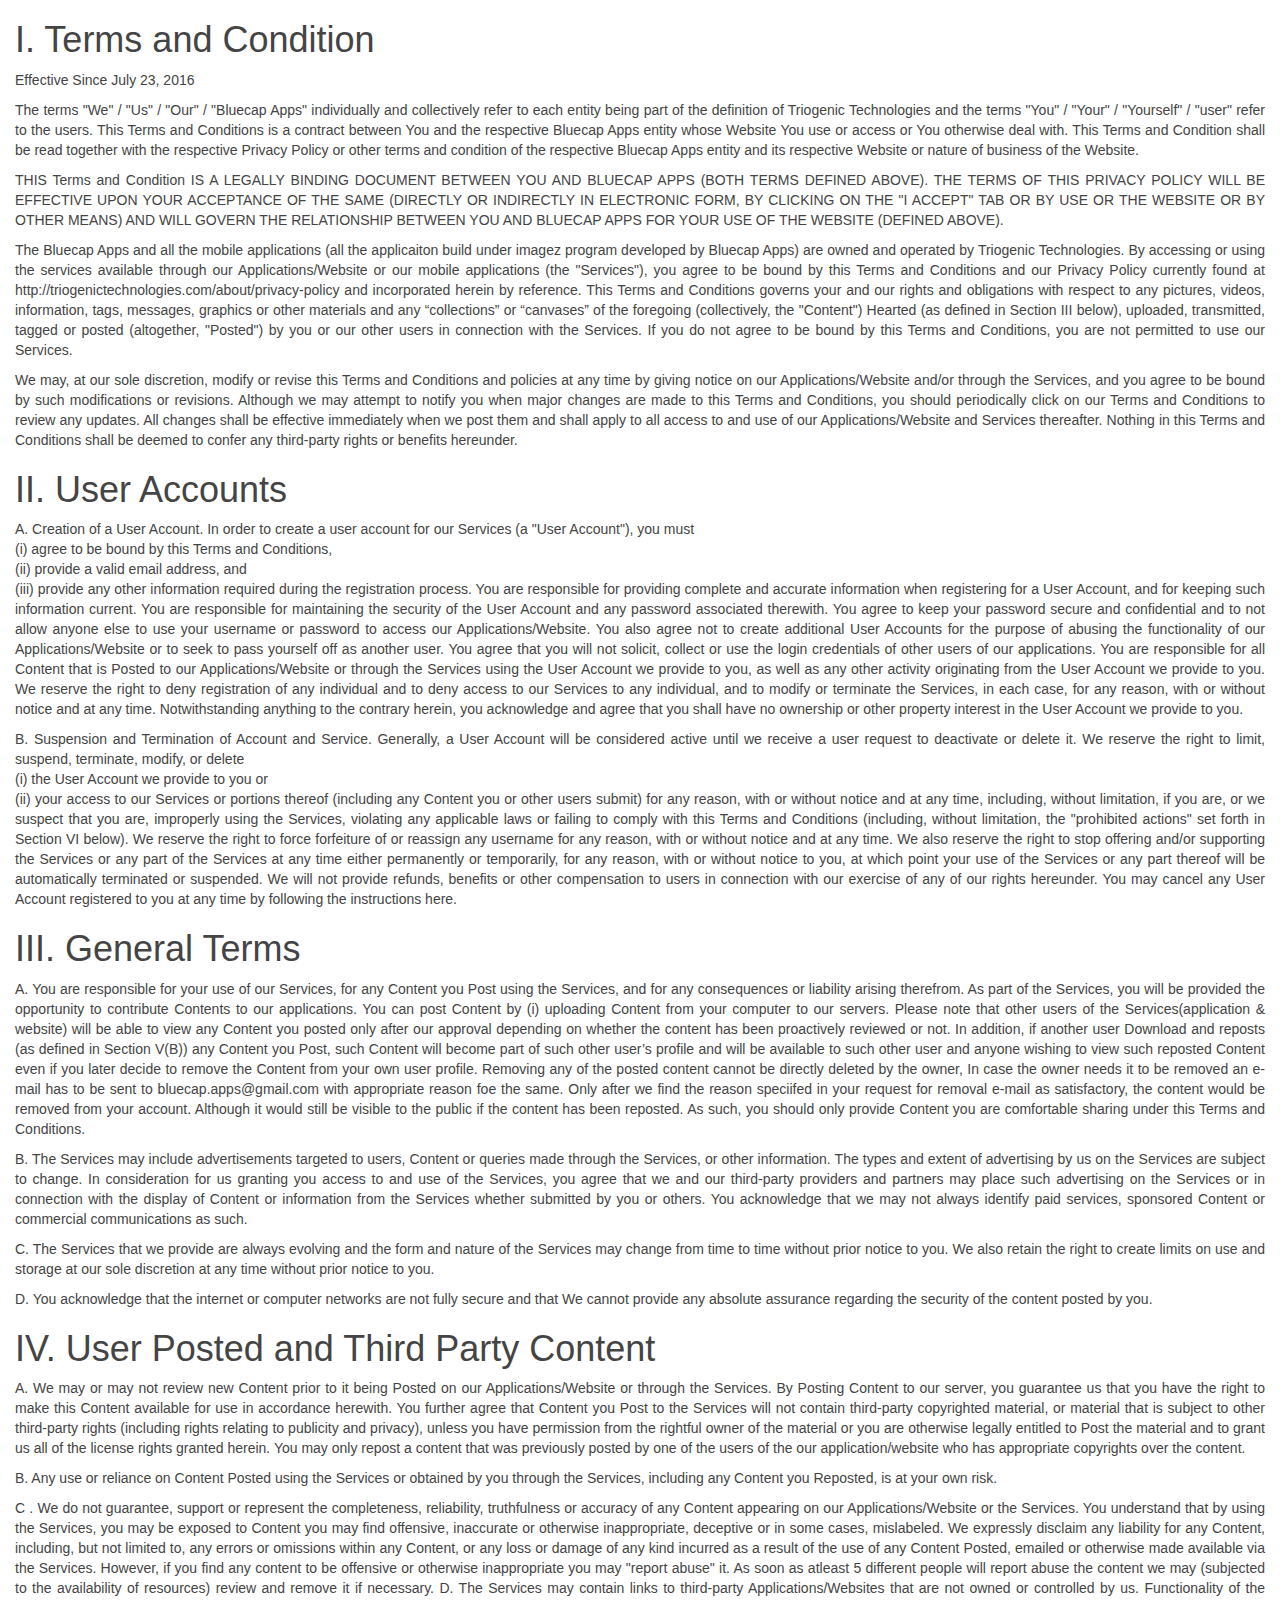
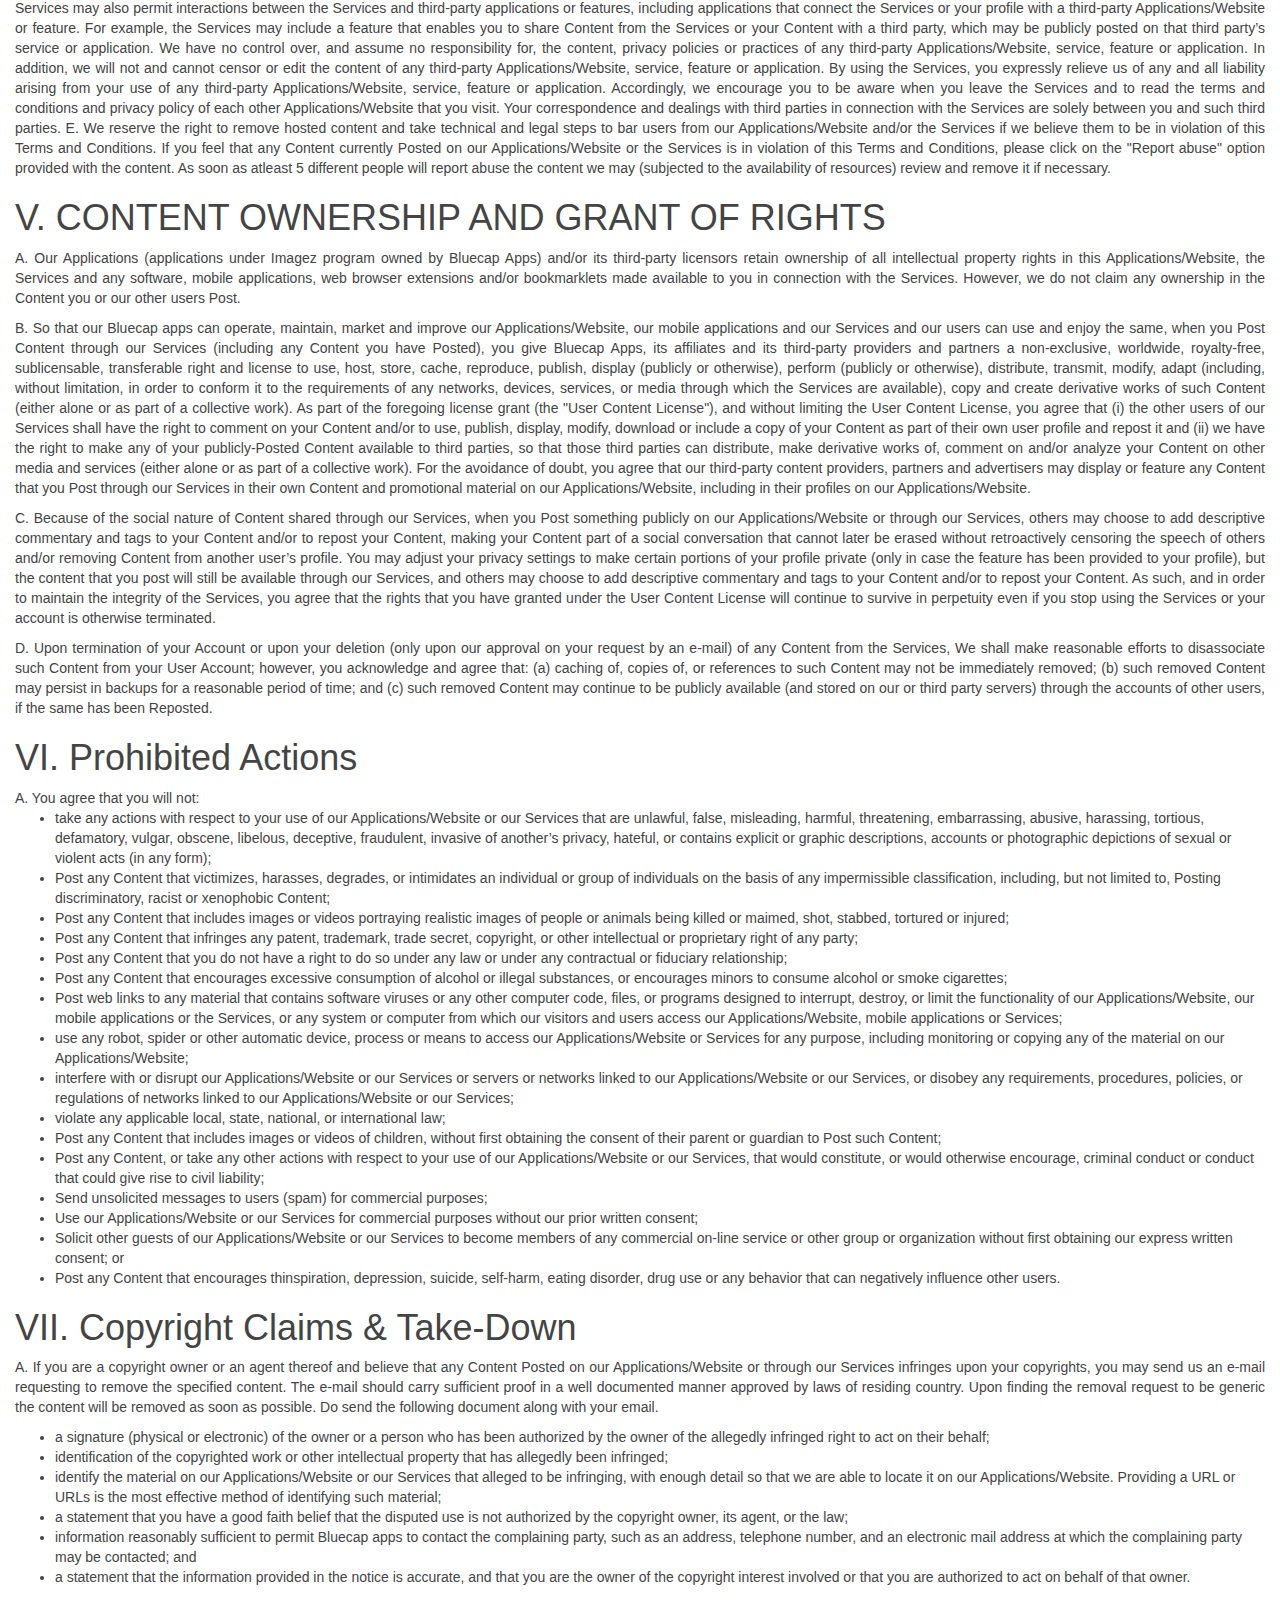
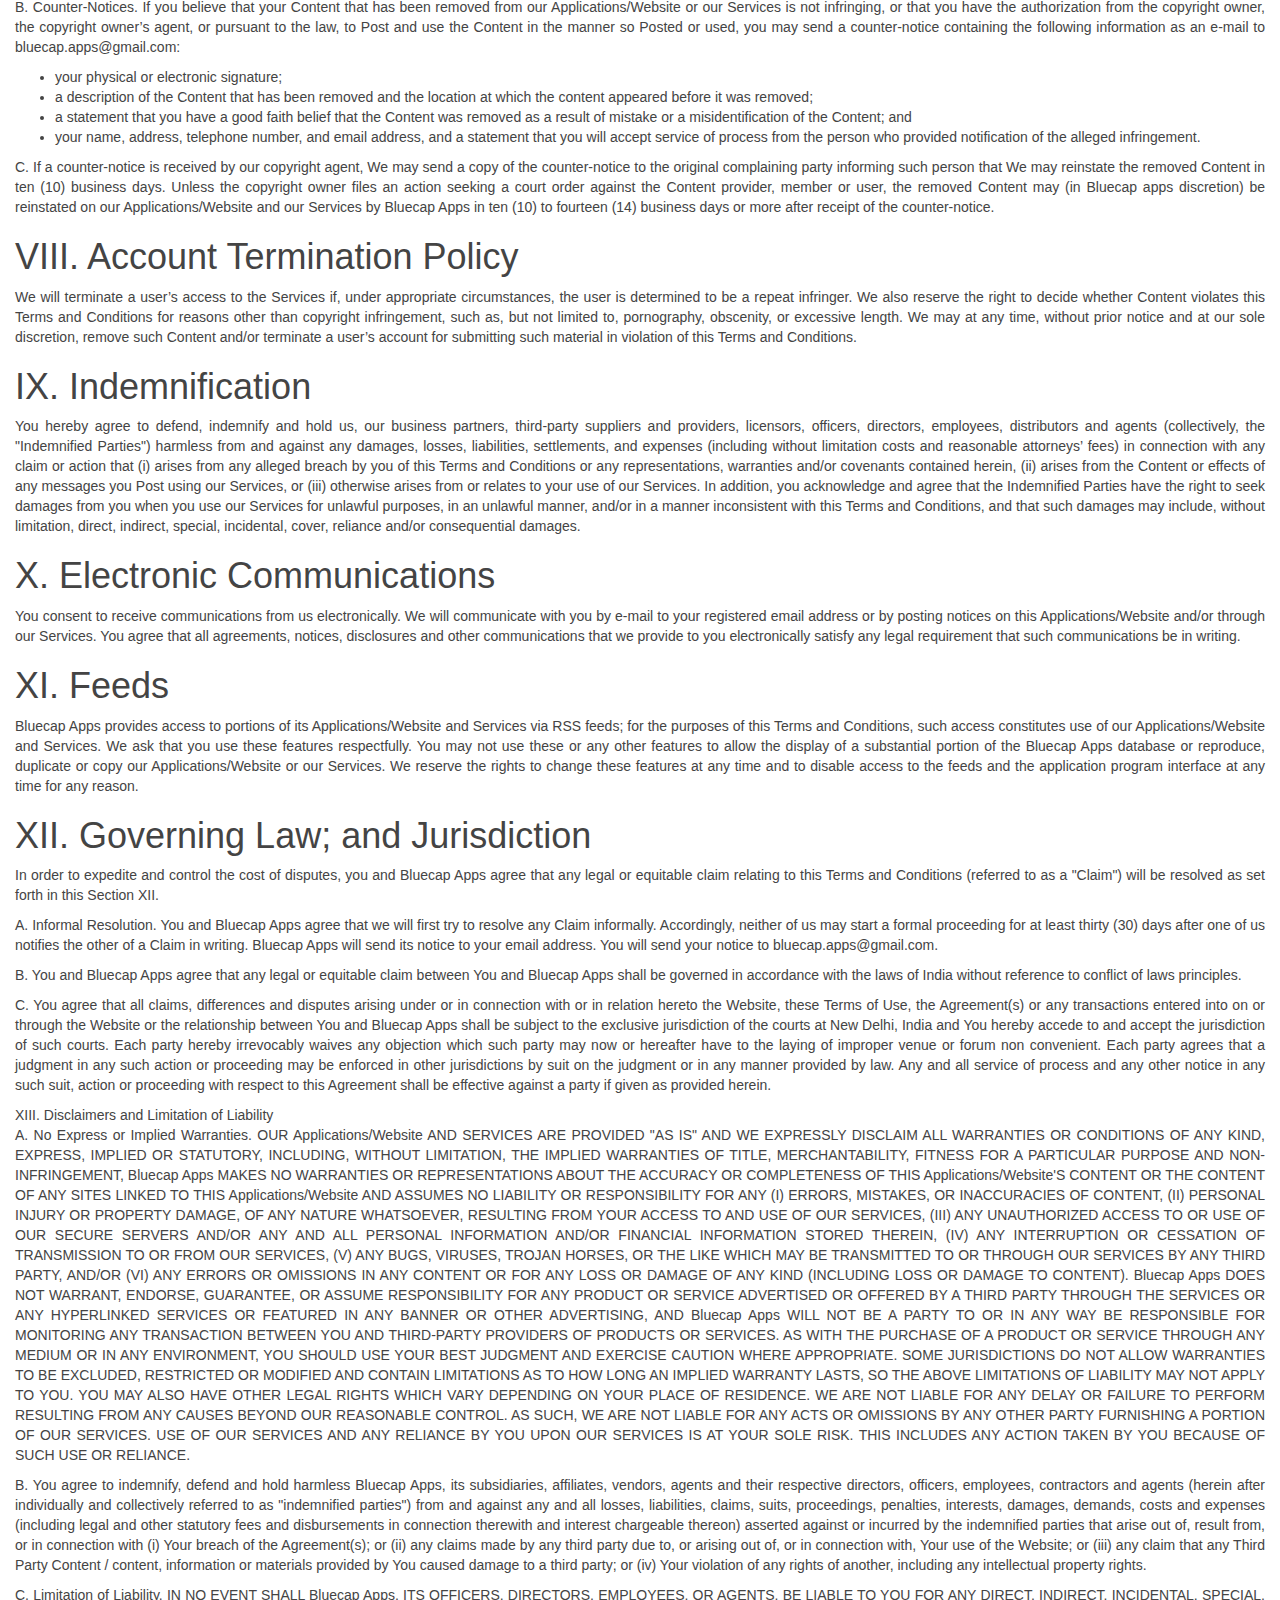
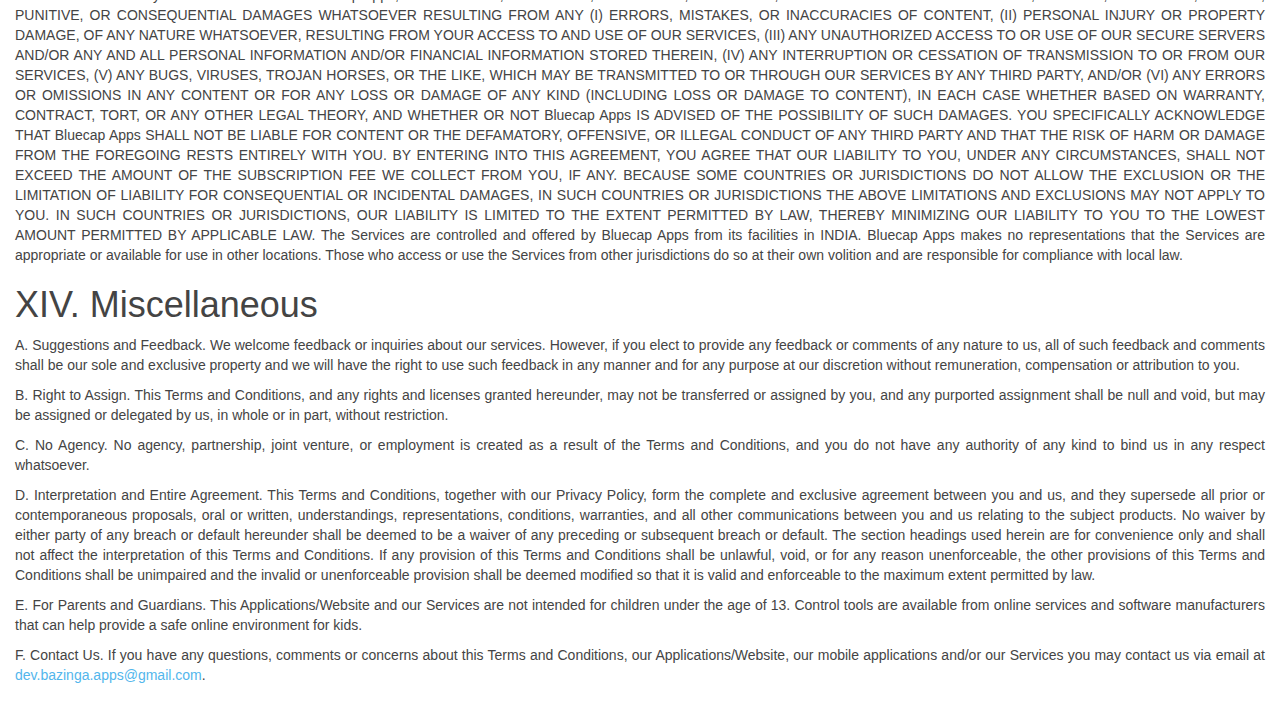
==== war/bc_term.html @ 5cda22f4 "Missed" ====
<!DOCTYPE html>
<html lang="en">
<head>
<meta charset="utf-8">
<meta name="viewport" content="width=device-width, initial-scale=1.0">
<meta name="description" content="">
<meta name="author" content="">
<title>Privacy Policy</title>
<link href="css/bootstrap.min.css" rel="stylesheet">
<link href="css/font-awesome.min.css" rel="stylesheet">
<link href="css/prettyPhoto.css" rel="stylesheet">
<link href="css/main.css" rel="stylesheet">
<style>
body {
	background: #fff;
	color: #444 !important;
	padding: 0 15px
}

h1, h2, h3, h4, h5, h6, p {
	color: #444 !important;
}

p {
	text-align: justify;
}
</style>
</head>

<body>
	<div>
		<h1>I. Terms and Condition</h1>

		<p>Effective Since July 23, 2016</p>

		<p>The terms "We" / "Us" / "Our" / "Bluecap Apps" individually and
			collectively refer to each entity being part of the definition of
			Triogenic Technologies and the terms "You" / "Your" / "Yourself" /
			"user" refer to the users. This Terms and Conditions is a contract
			between You and the respective Bluecap Apps entity whose Website You
			use or access or You otherwise deal with. This Terms and Condition
			shall be read together with the respective Privacy Policy or other
			terms and condition of the respective Bluecap Apps entity and its
			respective Website or nature of business of the Website.</p>

		<p>THIS Terms and Condition IS A LEGALLY BINDING DOCUMENT BETWEEN
			YOU AND BLUECAP APPS (BOTH TERMS DEFINED ABOVE). THE TERMS OF THIS
			PRIVACY POLICY WILL BE EFFECTIVE UPON YOUR ACCEPTANCE OF THE SAME
			(DIRECTLY OR INDIRECTLY IN ELECTRONIC FORM, BY CLICKING ON THE "I
			ACCEPT" TAB OR BY USE OR THE WEBSITE OR BY OTHER MEANS) AND WILL
			GOVERN THE RELATIONSHIP BETWEEN YOU AND BLUECAP APPS FOR YOUR USE OF
			THE WEBSITE (DEFINED ABOVE).</p>

		<p>The Bluecap Apps and all the mobile applications (all the
			applicaiton build under imagez program developed by Bluecap Apps) are
			owned and operated by Triogenic Technologies. By accessing or using
			the services available through our Applications/Website or our mobile
			applications (the "Services"), you agree to be bound by this Terms
			and Conditions and our Privacy Policy currently found at
			http://triogenictechnologies.com/about/privacy-policy and
			incorporated herein by reference. This Terms and Conditions governs
			your and our rights and obligations with respect to any pictures,
			videos, information, tags, messages, graphics or other materials and
			any “collections” or “canvases” of the foregoing (collectively, the
			"Content") Hearted (as defined in Section III below), uploaded,
			transmitted, tagged or posted (altogether, "Posted") by you or our
			other users in connection with the Services. If you do not agree to
			be bound by this Terms and Conditions, you are not permitted to use
			our Services.</p>

		<p>We may, at our sole discretion, modify or revise this Terms and
			Conditions and policies at any time by giving notice on our
			Applications/Website and/or through the Services, and you agree to be
			bound by such modifications or revisions. Although we may attempt to
			notify you when major changes are made to this Terms and Conditions,
			you should periodically click on our Terms and Conditions to review
			any updates. All changes shall be effective immediately when we post
			them and shall apply to all access to and use of our
			Applications/Website and Services thereafter. Nothing in this Terms
			and Conditions shall be deemed to confer any third-party rights or
			benefits hereunder.</p>



		<h1>II. User Accounts</h1>

		<p>A. Creation of a User Account. In order to create a user
			account for our Services (a "User Account"), you must</br>
			(i) agree to be bound by this Terms and Conditions,</br>
			(ii) provide a valid email address, and <br>
			(iii) provide any other information required during the
			registration process. You are responsible for providing complete and
			accurate information when registering for a User Account, and for
			keeping such information current. You are responsible for maintaining
			the security of the User Account and any password associated
			therewith. You agree to keep your password secure and confidential
			and to not allow anyone else to use your username or password to
			access our Applications/Website. You also agree not to create
			additional User Accounts for the purpose of abusing the functionality
			of our Applications/Website or to seek to pass yourself off as
			another user. You agree that you will not solicit, collect or use the
			login credentials of other users of our applications. You are
			responsible for all Content that is Posted to our
			Applications/Website or through the Services using the User Account
			we provide to you, as well as any other activity originating from the
			User Account we provide to you. We reserve the right to deny
			registration of any individual and to deny access to our Services to
			any individual, and to modify or terminate the Services, in each
			case, for any reason, with or without notice and at any time.
			Notwithstanding anything to the contrary herein, you acknowledge and
			agree that you shall have no ownership or other property interest in
			the User Account we provide to you. </p>

		<p>B. Suspension and Termination of Account and Service.
			Generally, a User Account will be considered active until we receive
			a user request to deactivate or delete it. We reserve the right to
			limit, suspend, terminate, modify, or delete</br> (i) the User Account we
			provide to you or </br> (ii) your access to our Services or portions
			thereof (including any Content you or other users submit) for any
			reason, with or without notice and at any time, including, without
			limitation, if you are, or we suspect that you are, improperly using
			the Services, violating any applicable laws or failing to comply with
			this Terms and Conditions (including, without limitation, the
			"prohibited actions" set forth in Section VI below). We reserve the
			right to force forfeiture of or reassign any username for any reason,
			with or without notice and at any time. We also reserve the right to
			stop offering and/or supporting the Services or any part of the
			Services at any time either permanently or temporarily, for any
			reason, with or without notice to you, at which point your use of the
			Services or any part thereof will be automatically terminated or
			suspended. We will not provide refunds, benefits or other
			compensation to users in connection with our exercise of any of our
			rights hereunder. You may cancel any User Account registered to you
			at any time by following the instructions here.</p>



		<h1>III. General Terms</h1>

		<p>A. You are responsible for your use of our Services, for any
			Content you Post using the Services, and for any consequences or
			liability arising therefrom. As part of the Services, you will be
			provided the opportunity to contribute Contents to our applications.
			You can post Content by (i) uploading Content from your computer to
			our servers. Please note that other users of the Services(application
			& website) will be able to view any Content you posted only after our
			approval depending on whether the content has been proactively
			reviewed or not. In addition, if another user Download and reposts
			(as defined in Section V(B)) any Content you Post, such Content will
			become part of such other user’s profile and will be available to
			such other user and anyone wishing to view such reposted Content even
			if you later decide to remove the Content from your own user profile.
			Removing any of the posted content cannot be directly deleted by the
			owner, In case the owner needs it to be removed an e-mail has to be
			sent to bluecap.apps@gmail.com with appropriate reason foe the same.
			Only after we find the reason speciifed in your request for removal
			e-mail as satisfactory, the content would be removed from your
			account. Although it would still be visible to the public if the
			content has been reposted. As such, you should only provide Content
			you are comfortable sharing under this Terms and Conditions.
		<p>B. The Services may include advertisements targeted to users,
			Content or queries made through the Services, or other information.
			The types and extent of advertising by us on the Services are subject
			to change. In consideration for us granting you access to and use of
			the Services, you agree that we and our third-party providers and
			partners may place such advertising on the Services or in connection
			with the display of Content or information from the Services whether
			submitted by you or others. You acknowledge that we may not always
			identify paid services, sponsored Content or commercial
			communications as such.</p>

		<p>C. The Services that we provide are always evolving and the
			form and nature of the Services may change from time to time without
			prior notice to you. We also retain the right to create limits on use
			and storage at our sole discretion at any time without prior notice
			to you.</p>

		<p>D. You acknowledge that the internet or computer networks are
			not fully secure and that We cannot provide any absolute assurance
			regarding the security of the content posted by you.</p>



		<h1>IV. User Posted and Third Party Content</h1>

		<p>A. We may or may not review new Content prior to it being
			Posted on our Applications/Website or through the Services. By
			Posting Content to our server, you guarantee us that you have the
			right to make this Content available for use in accordance herewith.
			You further agree that Content you Post to the Services will not
			contain third-party copyrighted material, or material that is subject
			to other third-party rights (including rights relating to publicity
			and privacy), unless you have permission from the rightful owner of
			the material or you are otherwise legally entitled to Post the
			material and to grant us all of the license rights granted herein.
			You may only repost a content that was previously posted by one of
			the users of the our application/website who has appropriate
			copyrights over the content.</p>

		<p>B. Any use or reliance on Content Posted using the Services or
			obtained by you through the Services, including any Content you
			Reposted, is at your own risk.</p>

		<p>C . We do not guarantee, support or represent the completeness,
			reliability, truthfulness or accuracy of any Content appearing on our
			Applications/Website or the Services. You understand that by using
			the Services, you may be exposed to Content you may find offensive,
			inaccurate or otherwise inappropriate, deceptive or in some cases,
			mislabeled. We expressly disclaim any liability for any Content,
			including, but not limited to, any errors or omissions within any
			Content, or any loss or damage of any kind incurred as a result of
			the use of any Content Posted, emailed or otherwise made available
			via the Services. However, if you find any content to be offensive or
			otherwise inappropriate you may "report abuse" it. As soon as atleast
			5 different people will report abuse the content we may (subjected to
			the availability of resources) review and remove it if necessary. D.
			The Services may contain links to third-party Applications/Websites
			that are not owned or controlled by us. Functionality of the Services
			may also permit interactions between the Services and third-party
			applications or features, including applications that connect the
			Services or your profile with a third-party Applications/Website or
			feature. For example, the Services may include a feature that enables
			you to share Content from the Services or your Content with a third
			party, which may be publicly posted on that third party’s service or
			application. We have no control over, and assume no responsibility
			for, the content, privacy policies or practices of any third-party
			Applications/Website, service, feature or application. In addition,
			we will not and cannot censor or edit the content of any third-party
			Applications/Website, service, feature or application. By using the
			Services, you expressly relieve us of any and all liability arising
			from your use of any third-party Applications/Website, service,
			feature or application. Accordingly, we encourage you to be aware
			when you leave the Services and to read the terms and conditions and
			privacy policy of each other Applications/Website that you visit.
			Your correspondence and dealings with third parties in connection
			with the Services are solely between you and such third parties. E.
			We reserve the right to remove hosted content and take technical and
			legal steps to bar users from our Applications/Website and/or the
			Services if we believe them to be in violation of this Terms and
			Conditions. If you feel that any Content currently Posted on our
			Applications/Website or the Services is in violation of this Terms
			and Conditions, please click on the "Report abuse" option provided
			with the content. As soon as atleast 5 different people will report
			abuse the content we may (subjected to the availability of resources)
			review and remove it if necessary.</p>



		<h1>V. CONTENT OWNERSHIP AND GRANT OF RIGHTS</h1>

		<p>A. Our Applications (applications under Imagez program owned by
			Bluecap Apps) and/or its third-party licensors retain ownership of
			all intellectual property rights in this Applications/Website, the
			Services and any software, mobile applications, web browser
			extensions and/or bookmarklets made available to you in connection
			with the Services. However, we do not claim any ownership in the
			Content you or our other users Post.</p>

		<p>B. So that our Bluecap apps can operate, maintain, market and
			improve our Applications/Website, our mobile applications and our
			Services and our users can use and enjoy the same, when you Post
			Content through our Services (including any Content you have Posted),
			you give Bluecap Apps, its affiliates and its third-party providers
			and partners a non-exclusive, worldwide, royalty-free, sublicensable,
			transferable right and license to use, host, store, cache, reproduce,
			publish, display (publicly or otherwise), perform (publicly or
			otherwise), distribute, transmit, modify, adapt (including, without
			limitation, in order to conform it to the requirements of any
			networks, devices, services, or media through which the Services are
			available), copy and create derivative works of such Content (either
			alone or as part of a collective work). As part of the foregoing
			license grant (the "User Content License"), and without limiting the
			User Content License, you agree that (i) the other users of our
			Services shall have the right to comment on your Content and/or to
			use, publish, display, modify, download or include a copy of your
			Content as part of their own user profile and repost it and (ii) we
			have the right to make any of your publicly-Posted Content available
			to third parties, so that those third parties can distribute, make
			derivative works of, comment on and/or analyze your Content on other
			media and services (either alone or as part of a collective work).
			For the avoidance of doubt, you agree that our third-party content
			providers, partners and advertisers may display or feature any
			Content that you Post through our Services in their own Content and
			promotional material on our Applications/Website, including in their
			profiles on our Applications/Website.</p>

		<p>C. Because of the social nature of Content shared through our
			Services, when you Post something publicly on our
			Applications/Website or through our Services, others may choose to
			add descriptive commentary and tags to your Content and/or to repost
			your Content, making your Content part of a social conversation that
			cannot later be erased without retroactively censoring the speech of
			others and/or removing Content from another user’s profile. You may
			adjust your privacy settings to make certain portions of your profile
			private (only in case the feature has been provided to your profile),
			but the content that you post will still be available through our
			Services, and others may choose to add descriptive commentary and
			tags to your Content and/or to repost your Content. As such, and in
			order to maintain the integrity of the Services, you agree that the
			rights that you have granted under the User Content License will
			continue to survive in perpetuity even if you stop using the Services
			or your account is otherwise terminated.</p>

		<p>D. Upon termination of your Account or upon your deletion (only
			upon our approval on your request by an e-mail) of any Content from
			the Services, We shall make reasonable efforts to disassociate such
			Content from your User Account; however, you acknowledge and agree
			that: (a) caching of, copies of, or references to such Content may
			not be immediately removed; (b) such removed Content may persist in
			backups for a reasonable period of time; and (c) such removed Content
			may continue to be publicly available (and stored on our or third
			party servers) through the accounts of other users, if the same has
			been Reposted.</p>
		<h1>VI. Prohibited Actions</h1>

		A. You agree that you will not:

		<ul>
			<li>take any actions with respect to your use of our
				Applications/Website or our Services that are unlawful, false,
				misleading, harmful, threatening, embarrassing, abusive, harassing,
				tortious, defamatory, vulgar, obscene, libelous, deceptive,
				fraudulent, invasive of another’s privacy, hateful, or contains
				explicit or graphic descriptions, accounts or photographic
				depictions of sexual or violent acts (in any form);</li>
			<li>Post any Content that victimizes, harasses, degrades, or
				intimidates an individual or group of individuals on the basis of
				any impermissible classification, including, but not limited to,
				Posting discriminatory, racist or xenophobic Content;</li>
			<li>Post any Content that includes images or videos portraying
				realistic images of people or animals being killed or maimed, shot,
				stabbed, tortured or injured;</li>
			<li>Post any Content that infringes any patent, trademark, trade
				secret, copyright, or other intellectual or proprietary right of any
				party;</li>
			<li>Post any Content that you do not have a right to do so under
				any law or under any contractual or fiduciary relationship;</li>
			<li>Post any Content that encourages excessive consumption of
				alcohol or illegal substances, or encourages minors to consume
				alcohol or smoke cigarettes;</li>
			<li>Post web links to any material that contains software
				viruses or any other computer code, files, or programs designed to
				interrupt, destroy, or limit the functionality of our
				Applications/Website, our mobile applications or the Services, or
				any system or computer from which our visitors and users access our
				Applications/Website, mobile applications or Services;</li>
			<li>use any robot, spider or other automatic device, process or
				means to access our Applications/Website or Services for any
				purpose, including monitoring or copying any of the material on our
				Applications/Website;</li>
			<li>interfere with or disrupt our Applications/Website or our
				Services or servers or networks linked to our Applications/Website
				or our Services, or disobey any requirements, procedures, policies,
				or regulations of networks linked to our Applications/Website or our
				Services;</li>
			<li>violate any applicable local, state, national, or
				international law;</li>
			<li>Post any Content that includes images or videos of children,
				without first obtaining the consent of their parent or guardian to
				Post such Content;</li>
			<li>Post any Content, or take any other actions with respect to
				your use of our Applications/Website or our Services, that would
				constitute, or would otherwise encourage, criminal conduct or
				conduct that could give rise to civil liability;</li>
			<li>Send unsolicited messages to users (spam) for commercial
				purposes;</li>
			<li>Use our Applications/Website or our Services for commercial
				purposes without our prior written consent;</li>
			<li>Solicit other guests of our Applications/Website or our
				Services to become members of any commercial on-line service or
				other group or organization without first obtaining our express
				written consent; or</li>
			<li>Post any Content that encourages thinspiration, depression,
				suicide, self-harm, eating disorder, drug use or any behavior that
				can negatively influence other users.</li>
		</ul>

		<h1>VII. Copyright Claims & Take-Down</h1>

		<p>A. If you are a copyright owner or an agent thereof and believe
			that any Content Posted on our Applications/Website or through our
			Services infringes upon your copyrights, you may send us an e-mail
			requesting to remove the specified content. The e-mail should carry
			sufficient proof in a well documented manner approved by laws of
			residing country. Upon finding the removal request to be generic the
			content will be removed as soon as possible. Do send the following
			document along with your email.</p>

		<ul>
			<li>a signature (physical or electronic) of the owner or a
				person who has been authorized by the owner of the allegedly
				infringed right to act on their behalf;</li>
			<li>identification of the copyrighted work or other intellectual
				property that has allegedly been infringed;</li>
			<li>identify the material on our Applications/Website or our
				Services that alleged to be infringing, with enough detail so that
				we are able to locate it on our Applications/Website. Providing a
				URL or URLs is the most effective method of identifying such
				material;</li>
			<li>a statement that you have a good faith belief that the
				disputed use is not authorized by the copyright owner, its agent, or
				the law;</li>
			<li>information reasonably sufficient to permit Bluecap apps to
				contact the complaining party, such as an address, telephone number,
				and an electronic mail address at which the complaining party may be
				contacted; and</li>
			<li>a statement that the information provided in the notice is
				accurate, and that you are the owner of the copyright interest
				involved or that you are authorized to act on behalf of that owner.</li>
		</ul>
		<p>B. Counter-Notices. If you believe that your Content that has
			been removed from our Applications/Website or our Services is not
			infringing, or that you have the authorization from the copyright
			owner, the copyright owner’s agent, or pursuant to the law, to Post
			and use the Content in the manner so Posted or used, you may send a
			counter-notice containing the following information as an e-mail to
			bluecap.apps@gmail.com:</p>

		<ul>
			<li>your physical or electronic signature;</li>
			<li>a description of the Content that has been removed and the
				location at which the content appeared before it was removed;
			</li>
			<li>a statement that you have a good faith belief that the
				Content was removed as a result of mistake or a misidentification of
				the Content; and</li>
			<li>your name, address, telephone number, and email address, and
				a statement that you will accept service of process from the person
				who provided notification of the alleged infringement.</li>
		</ul>
		<p>C. If a counter-notice is received by our copyright agent, We
			may send a copy of the counter-notice to the original complaining
			party informing such person that We may reinstate the removed Content
			in ten (10) business days. Unless the copyright owner files an action
			seeking a court order against the Content provider, member or user,
			the removed Content may (in Bluecap apps discretion) be reinstated on
			our Applications/Website and our Services by Bluecap Apps in ten (10)
			to fourteen (14) business days or more after receipt of the
			counter-notice.</p>



		<h1>VIII. Account Termination Policy</h1>

		<p>We will terminate a user’s access to the Services if, under
			appropriate circumstances, the user is determined to be a repeat
			infringer. We also reserve the right to decide whether Content
			violates this Terms and Conditions for reasons other than copyright
			infringement, such as, but not limited to, pornography, obscenity, or
			excessive length. We may at any time, without prior notice and at our
			sole discretion, remove such Content and/or terminate a user’s
			account for submitting such material in violation of this Terms and
			Conditions.</p>



		<h1>IX. Indemnification</h1>

		<p>You hereby agree to defend, indemnify and hold us, our business
			partners, third-party suppliers and providers, licensors, officers,
			directors, employees, distributors and agents (collectively, the
			"Indemnified Parties") harmless from and against any damages, losses,
			liabilities, settlements, and expenses (including without limitation
			costs and reasonable attorneys’ fees) in connection with any claim or
			action that (i) arises from any alleged breach by you of this Terms
			and Conditions or any representations, warranties and/or covenants
			contained herein, (ii) arises from the Content or effects of any
			messages you Post using our Services, or (iii) otherwise arises from
			or relates to your use of our Services. In addition, you acknowledge
			and agree that the Indemnified Parties have the right to seek damages
			from you when you use our Services for unlawful purposes, in an
			unlawful manner, and/or in a manner inconsistent with this Terms and
			Conditions, and that such damages may include, without limitation,
			direct, indirect, special, incidental, cover, reliance and/or
			consequential damages.</p>



		<h1>X. Electronic Communications</h1>

		<p>You consent to receive communications from us electronically.
			We will communicate with you by e-mail to your registered email
			address or by posting notices on this Applications/Website and/or
			through our Services. You agree that all agreements, notices,
			disclosures and other communications that we provide to you
			electronically satisfy any legal requirement that such communications
			be in writing.</p>



		<h1>XI. Feeds</h1>

		<p>Bluecap Apps provides access to portions of its
			Applications/Website and Services via RSS feeds; for the purposes of
			this Terms and Conditions, such access constitutes use of our
			Applications/Website and Services. We ask that you use these features
			respectfully. You may not use these or any other features to allow
			the display of a substantial portion of the Bluecap Apps database or
			reproduce, duplicate or copy our Applications/Website or our
			Services. We reserve the rights to change these features at any time
			and to disable access to the feeds and the application program
			interface at any time for any reason.</p>



		<h1>XII. Governing Law; and Jurisdiction</h1>

		<p>In order to expedite and control the cost of disputes, you and
			Bluecap Apps agree that any legal or equitable claim relating to this
			Terms and Conditions (referred to as a "Claim") will be resolved as
			set forth in this Section XII.</p>

		<p>A. Informal Resolution. You and Bluecap Apps agree that we will
			first try to resolve any Claim informally. Accordingly, neither of us
			may start a formal proceeding for at least thirty (30) days after one
			of us notifies the other of a Claim in writing. Bluecap Apps will
			send its notice to your email address. You will send your notice to
			bluecap.apps@gmail.com.</p>

		<p>B. You and Bluecap Apps agree that any legal or equitable claim
			between You and Bluecap Apps shall be governed in accordance with the
			laws of India without reference to conflict of laws principles.</p>

		<p>C. You agree that all claims, differences and disputes arising
			under or in connection with or in relation hereto the Website, these
			Terms of Use, the Agreement(s) or any transactions entered into on or
			through the Website or the relationship between You and Bluecap Apps
			shall be subject to the exclusive jurisdiction of the courts at New
			Delhi, India and You hereby accede to and accept the jurisdiction of
			such courts. Each party hereby irrevocably waives any objection which
			such party may now or hereafter have to the laying of improper venue
			or forum non convenient. Each party agrees that a judgment in any
			such action or proceeding may be enforced in other jurisdictions by
			suit on the judgment or in any manner provided by law. Any and all
			service of process and any other notice in any such suit, action or
			proceeding with respect to this Agreement shall be effective against
			a party if given as provided herein.</p
		<h1>XIII. Disclaimers and Limitation of Liability</h1>

		<p>A. No Express or Implied Warranties. OUR Applications/Website
			AND SERVICES ARE PROVIDED "AS IS" AND WE EXPRESSLY DISCLAIM ALL
			WARRANTIES OR CONDITIONS OF ANY KIND, EXPRESS, IMPLIED OR STATUTORY,
			INCLUDING, WITHOUT LIMITATION, THE IMPLIED WARRANTIES OF TITLE,
			MERCHANTABILITY, FITNESS FOR A PARTICULAR PURPOSE AND
			NON-INFRINGEMENT, Bluecap Apps MAKES NO WARRANTIES OR REPRESENTATIONS
			ABOUT THE ACCURACY OR COMPLETENESS OF THIS Applications/Website'S
			CONTENT OR THE CONTENT OF ANY SITES LINKED TO THIS
			Applications/Website AND ASSUMES NO LIABILITY OR RESPONSIBILITY FOR
			ANY (I) ERRORS, MISTAKES, OR INACCURACIES OF CONTENT, (II) PERSONAL
			INJURY OR PROPERTY DAMAGE, OF ANY NATURE WHATSOEVER, RESULTING FROM
			YOUR ACCESS TO AND USE OF OUR SERVICES, (III) ANY UNAUTHORIZED ACCESS
			TO OR USE OF OUR SECURE SERVERS AND/OR ANY AND ALL PERSONAL
			INFORMATION AND/OR FINANCIAL INFORMATION STORED THEREIN, (IV) ANY
			INTERRUPTION OR CESSATION OF TRANSMISSION TO OR FROM OUR SERVICES,
			(V) ANY BUGS, VIRUSES, TROJAN HORSES, OR THE LIKE WHICH MAY BE
			TRANSMITTED TO OR THROUGH OUR SERVICES BY ANY THIRD PARTY, AND/OR
			(VI) ANY ERRORS OR OMISSIONS IN ANY CONTENT OR FOR ANY LOSS OR DAMAGE
			OF ANY KIND (INCLUDING LOSS OR DAMAGE TO CONTENT). Bluecap Apps DOES
			NOT WARRANT, ENDORSE, GUARANTEE, OR ASSUME RESPONSIBILITY FOR ANY
			PRODUCT OR SERVICE ADVERTISED OR OFFERED BY A THIRD PARTY THROUGH THE
			SERVICES OR ANY HYPERLINKED SERVICES OR FEATURED IN ANY BANNER OR
			OTHER ADVERTISING, AND Bluecap Apps WILL NOT BE A PARTY TO OR IN ANY
			WAY BE RESPONSIBLE FOR MONITORING ANY TRANSACTION BETWEEN YOU AND
			THIRD-PARTY PROVIDERS OF PRODUCTS OR SERVICES. AS WITH THE PURCHASE
			OF A PRODUCT OR SERVICE THROUGH ANY MEDIUM OR IN ANY ENVIRONMENT, YOU
			SHOULD USE YOUR BEST JUDGMENT AND EXERCISE CAUTION WHERE APPROPRIATE.
			SOME JURISDICTIONS DO NOT ALLOW WARRANTIES TO BE EXCLUDED, RESTRICTED
			OR MODIFIED AND CONTAIN LIMITATIONS AS TO HOW LONG AN IMPLIED
			WARRANTY LASTS, SO THE ABOVE LIMITATIONS OF LIABILITY MAY NOT APPLY
			TO YOU. YOU MAY ALSO HAVE OTHER LEGAL RIGHTS WHICH VARY DEPENDING ON
			YOUR PLACE OF RESIDENCE. WE ARE NOT LIABLE FOR ANY DELAY OR FAILURE
			TO PERFORM RESULTING FROM ANY CAUSES BEYOND OUR REASONABLE CONTROL.
			AS SUCH, WE ARE NOT LIABLE FOR ANY ACTS OR OMISSIONS BY ANY OTHER
			PARTY FURNISHING A PORTION OF OUR SERVICES. USE OF OUR SERVICES AND
			ANY RELIANCE BY YOU UPON OUR SERVICES IS AT YOUR SOLE RISK. THIS
			INCLUDES ANY ACTION TAKEN BY YOU BECAUSE OF SUCH USE OR RELIANCE.</p>

		<p>B. You agree to indemnify, defend and hold harmless Bluecap
			Apps, its subsidiaries, affiliates, vendors, agents and their
			respective directors, officers, employees, contractors and agents
			(herein after individually and collectively referred to as
			"indemnified parties") from and against any and all losses,
			liabilities, claims, suits, proceedings, penalties, interests,
			damages, demands, costs and expenses (including legal and other
			statutory fees and disbursements in connection therewith and interest
			chargeable thereon) asserted against or incurred by the indemnified
			parties that arise out of, result from, or in connection with (i)
			Your breach of the Agreement(s); or (ii) any claims made by any third
			party due to, or arising out of, or in connection with, Your use of
			the Website; or (iii) any claim that any Third Party Content /
			content, information or materials provided by You caused damage to a
			third party; or (iv) Your violation of any rights of another,
			including any intellectual property rights.</p>

		<p>C. Limitation of Liability. IN NO EVENT SHALL Bluecap Apps, ITS
			OFFICERS, DIRECTORS, EMPLOYEES, OR AGENTS, BE LIABLE TO YOU FOR ANY
			DIRECT, INDIRECT, INCIDENTAL, SPECIAL, PUNITIVE, OR CONSEQUENTIAL
			DAMAGES WHATSOEVER RESULTING FROM ANY (I) ERRORS, MISTAKES, OR
			INACCURACIES OF CONTENT, (II) PERSONAL INJURY OR PROPERTY DAMAGE, OF
			ANY NATURE WHATSOEVER, RESULTING FROM YOUR ACCESS TO AND USE OF OUR
			SERVICES, (III) ANY UNAUTHORIZED ACCESS TO OR USE OF OUR SECURE
			SERVERS AND/OR ANY AND ALL PERSONAL INFORMATION AND/OR FINANCIAL
			INFORMATION STORED THEREIN, (IV) ANY INTERRUPTION OR CESSATION OF
			TRANSMISSION TO OR FROM OUR SERVICES, (V) ANY BUGS, VIRUSES, TROJAN
			HORSES, OR THE LIKE, WHICH MAY BE TRANSMITTED TO OR THROUGH OUR
			SERVICES BY ANY THIRD PARTY, AND/OR (VI) ANY ERRORS OR OMISSIONS IN
			ANY CONTENT OR FOR ANY LOSS OR DAMAGE OF ANY KIND (INCLUDING LOSS OR
			DAMAGE TO CONTENT), IN EACH CASE WHETHER BASED ON WARRANTY, CONTRACT,
			TORT, OR ANY OTHER LEGAL THEORY, AND WHETHER OR NOT Bluecap Apps IS
			ADVISED OF THE POSSIBILITY OF SUCH DAMAGES. YOU SPECIFICALLY
			ACKNOWLEDGE THAT Bluecap Apps SHALL NOT BE LIABLE FOR CONTENT OR THE
			DEFAMATORY, OFFENSIVE, OR ILLEGAL CONDUCT OF ANY THIRD PARTY AND THAT
			THE RISK OF HARM OR DAMAGE FROM THE FOREGOING RESTS ENTIRELY WITH
			YOU. BY ENTERING INTO THIS AGREEMENT, YOU AGREE THAT OUR LIABILITY TO
			YOU, UNDER ANY CIRCUMSTANCES, SHALL NOT EXCEED THE AMOUNT OF THE
			SUBSCRIPTION FEE WE COLLECT FROM YOU, IF ANY. BECAUSE SOME COUNTRIES
			OR JURISDICTIONS DO NOT ALLOW THE EXCLUSION OR THE LIMITATION OF
			LIABILITY FOR CONSEQUENTIAL OR INCIDENTAL DAMAGES, IN SUCH COUNTRIES
			OR JURISDICTIONS THE ABOVE LIMITATIONS AND EXCLUSIONS MAY NOT APPLY
			TO YOU. IN SUCH COUNTRIES OR JURISDICTIONS, OUR LIABILITY IS LIMITED
			TO THE EXTENT PERMITTED BY LAW, THEREBY MINIMIZING OUR LIABILITY TO
			YOU TO THE LOWEST AMOUNT PERMITTED BY APPLICABLE LAW. The Services
			are controlled and offered by Bluecap Apps from its facilities in
			INDIA. Bluecap Apps makes no representations that the Services are
			appropriate or available for use in other locations. Those who access
			or use the Services from other jurisdictions do so at their own
			volition and are responsible for compliance with local law.</p>



		<h1>XIV. Miscellaneous</h1>

		<p>A. Suggestions and Feedback. We welcome feedback or inquiries
			about our services. However, if you elect to provide any feedback or
			comments of any nature to us, all of such feedback and comments shall
			be our sole and exclusive property and we will have the right to use
			such feedback in any manner and for any purpose at our discretion
			without remuneration, compensation or attribution to you.</p>

		<p>B. Right to Assign. This Terms and Conditions, and any rights
			and licenses granted hereunder, may not be transferred or assigned by
			you, and any purported assignment shall be null and void, but may be
			assigned or delegated by us, in whole or in part, without
			restriction.</p>

		<p>C. No Agency. No agency, partnership, joint venture, or
			employment is created as a result of the Terms and Conditions, and
			you do not have any authority of any kind to bind us in any respect
			whatsoever.</p>

		<p>D. Interpretation and Entire Agreement. This Terms and
			Conditions, together with our Privacy Policy, form the complete and
			exclusive agreement between you and us, and they supersede all prior
			or contemporaneous proposals, oral or written, understandings,
			representations, conditions, warranties, and all other communications
			between you and us relating to the subject products. No waiver by
			either party of any breach or default hereunder shall be deemed to be
			a waiver of any preceding or subsequent breach or default. The
			section headings used herein are for convenience only and shall not
			affect the interpretation of this Terms and Conditions. If any
			provision of this Terms and Conditions shall be unlawful, void, or
			for any reason unenforceable, the other provisions of this Terms and
			Conditions shall be unimpaired and the invalid or unenforceable
			provision shall be deemed modified so that it is valid and
			enforceable to the maximum extent permitted by law.</p>

		<p>E. For Parents and Guardians. This Applications/Website and our
			Services are not intended for children under the age of 13. Control
			tools are available from online services and software manufacturers
			that can help provide a safe online environment for kids.</p>

		<p>F. Contact Us. If you have any questions, comments or concerns
			about this Terms and Conditions, our Applications/Website, our mobile
			applications and/or our Services you may contact us via email at
			<a
				href="mailto:dev.bazinga.apps@gmail.com">dev.bazinga.apps@gmail.com</a>.</p>

	</div>
	<script src="js/bootstrap.min.js"></script>

	<div style="margin-bottom: 30px"></div>
</body>
</html>
---- war/css/prettyPhoto.css ----
div.pp_default .pp_top,div.pp_default .pp_top .pp_middle,div.pp_default .pp_top .pp_left,div.pp_default .pp_top .pp_right,div.pp_default .pp_bottom,div.pp_default .pp_bottom .pp_left,div.pp_default .pp_bottom .pp_middle,div.pp_default .pp_bottom .pp_right{height:13px}
div.pp_default .pp_top .pp_left{background:url(../images/prettyPhoto/default/sprite.png) -78px -93px no-repeat}
div.pp_default .pp_top .pp_middle{background:url(../images/prettyPhoto/default/sprite_x.png) top left repeat-x}
div.pp_default .pp_top .pp_right{background:url(../images/prettyPhoto/default/sprite.png) -112px -93px no-repeat}
div.pp_default .pp_content .ppt{color:#f8f8f8}
div.pp_default .pp_content_container .pp_left{background:url(../images/prettyPhoto/default/sprite_y.png) -7px 0 repeat-y;padding-left:13px}
div.pp_default .pp_content_container .pp_right{background:url(../images/prettyPhoto/default/sprite_y.png) top right repeat-y;padding-right:13px}
div.pp_default .pp_next:hover{background:url(../images/prettyPhoto/default/sprite_next.png) center right no-repeat;cursor:pointer}
div.pp_default .pp_previous:hover{background:url(../images/prettyPhoto/default/sprite_prev.png) center left no-repeat;cursor:pointer}
div.pp_default .pp_expand{background:url(../images/prettyPhoto/default/sprite.png) 0 -29px no-repeat;cursor:pointer;width:28px;height:28px}
div.pp_default .pp_expand:hover{background:url(../images/prettyPhoto/default/sprite.png) 0 -56px no-repeat;cursor:pointer}
div.pp_default .pp_contract{background:url(../images/prettyPhoto/default/sprite.png) 0 -84px no-repeat;cursor:pointer;width:28px;height:28px}
div.pp_default .pp_contract:hover{background:url(../images/prettyPhoto/default/sprite.png) 0 -113px no-repeat;cursor:pointer}
div.pp_default .pp_close{width:30px;height:30px;background:url(../images/prettyPhoto/default/sprite.png) 2px 1px no-repeat;cursor:pointer}
div.pp_default .pp_gallery ul li a{background:url(../images/prettyPhoto/default/default_thumb.png) center center #f8f8f8;border:1px solid #aaa}
div.pp_default .pp_social{margin-top:7px}
div.pp_default .pp_gallery a.pp_arrow_previous,div.pp_default .pp_gallery a.pp_arrow_next{position:static;left:auto}
div.pp_default .pp_nav .pp_play,div.pp_default .pp_nav .pp_pause{background:url(../images/prettyPhoto/default/sprite.png) -51px 1px no-repeat;height:30px;width:30px}
div.pp_default .pp_nav .pp_pause{background-position:-51px -29px}
div.pp_default a.pp_arrow_previous,div.pp_default a.pp_arrow_next{background:url(../images/prettyPhoto/default/sprite.png) -31px -3px no-repeat;height:20px;width:20px;margin:4px 0 0}
div.pp_default a.pp_arrow_next{left:52px;background-position:-82px -3px}
div.pp_default .pp_content_container .pp_details{margin-top:5px}
div.pp_default .pp_nav{clear:none;height:30px;width:110px;position:relative}
div.pp_default .pp_nav .currentTextHolder{font-family:Georgia;font-style:italic;color:#999;font-size:11px;left:75px;line-height:25px;position:absolute;top:2px;margin:0;padding:0 0 0 10px}
div.pp_default .pp_close:hover,div.pp_default .pp_nav .pp_play:hover,div.pp_default .pp_nav .pp_pause:hover,div.pp_default .pp_arrow_next:hover,div.pp_default .pp_arrow_previous:hover{opacity:0.7}
div.pp_default .pp_description{font-size:11px;font-weight:700;line-height:14px;margin:5px 50px 5px 0}
div.pp_default .pp_bottom .pp_left{background:url(../images/prettyPhoto/default/sprite.png) -78px -127px no-repeat}
div.pp_default .pp_bottom .pp_middle{background:url(../images/prettyPhoto/default/sprite_x.png) bottom left repeat-x}
div.pp_default .pp_bottom .pp_right{background:url(../images/prettyPhoto/default/sprite.png) -112px -127px no-repeat}
div.pp_default .pp_loaderIcon{background:url(../images/prettyPhoto/default/loader.gif) center center no-repeat}
div.light_rounded .pp_top .pp_left{background:url(../images/prettyPhoto/light_rounded/sprite.png) -88px -53px no-repeat}
div.light_rounded .pp_top .pp_right{background:url(../images/prettyPhoto/light_rounded/sprite.png) -110px -53px no-repeat}
div.light_rounded .pp_next:hover{background:url(../images/prettyPhoto/light_rounded/btnNext.png) center right no-repeat;cursor:pointer}
div.light_rounded .pp_previous:hover{background:url(../images/prettyPhoto/light_rounded/btnPrevious.png) center left no-repeat;cursor:pointer}
div.light_rounded .pp_expand{background:url(../images/prettyPhoto/light_rounded/sprite.png) -31px -26px no-repeat;cursor:pointer}
div.light_rounded .pp_expand:hover{background:url(../images/prettyPhoto/light_rounded/sprite.png) -31px -47px no-repeat;cursor:pointer}
div.light_rounded .pp_contract{background:url(../images/prettyPhoto/light_rounded/sprite.png) 0 -26px no-repeat;cursor:pointer}
div.light_rounded .pp_contract:hover{background:url(../images/prettyPhoto/light_rounded/sprite.png) 0 -47px no-repeat;cursor:pointer}
div.light_rounded .pp_close{width:75px;height:22px;background:url(../images/prettyPhoto/light_rounded/sprite.png) -1px -1px no-repeat;cursor:pointer}
div.light_rounded .pp_nav .pp_play{background:url(../images/prettyPhoto/light_rounded/sprite.png) -1px -100px no-repeat;height:15px;width:14px}
div.light_rounded .pp_nav .pp_pause{background:url(../images/prettyPhoto/light_rounded/sprite.png) -24px -100px no-repeat;height:15px;width:14px}
div.light_rounded .pp_arrow_previous{background:url(../images/prettyPhoto/light_rounded/sprite.png) 0 -71px no-repeat}
div.light_rounded .pp_arrow_next{background:url(../images/prettyPhoto/light_rounded/sprite.png) -22px -71px no-repeat}
div.light_rounded .pp_bottom .pp_left{background:url(../images/prettyPhoto/light_rounded/sprite.png) -88px -80px no-repeat}
div.light_rounded .pp_bottom .pp_right{background:url(../images/prettyPhoto/light_rounded/sprite.png) -110px -80px no-repeat}
div.dark_rounded .pp_top .pp_left{background:url(../images/prettyPhoto/dark_rounded/sprite.png) -88px -53px no-repeat}
div.dark_rounded .pp_top .pp_right{background:url(../images/prettyPhoto/dark_rounded/sprite.png) -110px -53px no-repeat}
div.dark_rounded .pp_content_container .pp_left{background:url(../images/prettyPhoto/dark_rounded/contentPattern.png) top left repeat-y}
div.dark_rounded .pp_content_container .pp_right{background:url(../images/prettyPhoto/dark_rounded/contentPattern.png) top right repeat-y}
div.dark_rounded .pp_next:hover{background:url(../images/prettyPhoto/dark_rounded/btnNext.png) center right no-repeat;cursor:pointer}
div.dark_rounded .pp_previous:hover{background:url(../images/prettyPhoto/dark_rounded/btnPrevious.png) center left no-repeat;cursor:pointer}
div.dark_rounded .pp_expand{background:url(../images/prettyPhoto/dark_rounded/sprite.png) -31px -26px no-repeat;cursor:pointer}
div.dark_rounded .pp_expand:hover{background:url(../images/prettyPhoto/dark_rounded/sprite.png) -31px -47px no-repeat;cursor:pointer}
div.dark_rounded .pp_contract{background:url(../images/prettyPhoto/dark_rounded/sprite.png) 0 -26px no-repeat;cursor:pointer}
div.dark_rounded .pp_contract:hover{background:url(../images/prettyPhoto/dark_rounded/sprite.png) 0 -47px no-repeat;cursor:pointer}
div.dark_rounded .pp_close{width:75px;height:22px;background:url(../images/prettyPhoto/dark_rounded/sprite.png) -1px -1px no-repeat;cursor:pointer}
div.dark_rounded .pp_description{margin-right:85px;color:#fff}
div.dark_rounded .pp_nav .pp_play{background:url(../images/prettyPhoto/dark_rounded/sprite.png) -1px -100px no-repeat;height:15px;width:14px}
div.dark_rounded .pp_nav .pp_pause{background:url(../images/prettyPhoto/dark_rounded/sprite.png) -24px -100px no-repeat;height:15px;width:14px}
div.dark_rounded .pp_arrow_previous{background:url(../images/prettyPhoto/dark_rounded/sprite.png) 0 -71px no-repeat}
div.dark_rounded .pp_arrow_next{background:url(../images/prettyPhoto/dark_rounded/sprite.png) -22px -71px no-repeat}
div.dark_rounded .pp_bottom .pp_left{background:url(../images/prettyPhoto/dark_rounded/sprite.png) -88px -80px no-repeat}
div.dark_rounded .pp_bottom .pp_right{background:url(../images/prettyPhoto/dark_rounded/sprite.png) -110px -80px no-repeat}
div.dark_rounded .pp_loaderIcon{background:url(../images/prettyPhoto/dark_rounded/loader.gif) center center no-repeat}
div.dark_square .pp_left,div.dark_square .pp_middle,div.dark_square .pp_right,div.dark_square .pp_content{background:#000}
div.dark_square .pp_description{color:#fff;margin:0 85px 0 0}
div.dark_square .pp_loaderIcon{background:url(../images/prettyPhoto/dark_square/loader.gif) center center no-repeat}
div.dark_square .pp_expand{background:url(../images/prettyPhoto/dark_square/sprite.png) -31px -26px no-repeat;cursor:pointer}
div.dark_square .pp_expand:hover{background:url(../images/prettyPhoto/dark_square/sprite.png) -31px -47px no-repeat;cursor:pointer}
div.dark_square .pp_contract{background:url(../images/prettyPhoto/dark_square/sprite.png) 0 -26px no-repeat;cursor:pointer}
div.dark_square .pp_contract:hover{background:url(../images/prettyPhoto/dark_square/sprite.png) 0 -47px no-repeat;cursor:pointer}
div.dark_square .pp_close{width:75px;height:22px;background:url(../images/prettyPhoto/dark_square/sprite.png) -1px -1px no-repeat;cursor:pointer}
div.dark_square .pp_nav{clear:none}
div.dark_square .pp_nav .pp_play{background:url(../images/prettyPhoto/dark_square/sprite.png) -1px -100px no-repeat;height:15px;width:14px}
div.dark_square .pp_nav .pp_pause{background:url(../images/prettyPhoto/dark_square/sprite.png) -24px -100px no-repeat;height:15px;width:14px}
div.dark_square .pp_arrow_previous{background:url(../images/prettyPhoto/dark_square/sprite.png) 0 -71px no-repeat}
div.dark_square .pp_arrow_next{background:url(../images/prettyPhoto/dark_square/sprite.png) -22px -71px no-repeat}
div.dark_square .pp_next:hover{background:url(../images/prettyPhoto/dark_square/btnNext.png) center right no-repeat;cursor:pointer}
div.dark_square .pp_previous:hover{background:url(../images/prettyPhoto/dark_square/btnPrevious.png) center left no-repeat;cursor:pointer}
div.light_square .pp_expand{background:url(../images/prettyPhoto/light_square/sprite.png) -31px -26px no-repeat;cursor:pointer}
div.light_square .pp_expand:hover{background:url(../images/prettyPhoto/light_square/sprite.png) -31px -47px no-repeat;cursor:pointer}
div.light_square .pp_contract{background:url(../images/prettyPhoto/light_square/sprite.png) 0 -26px no-repeat;cursor:pointer}
div.light_square .pp_contract:hover{background:url(../images/prettyPhoto/light_square/sprite.png) 0 -47px no-repeat;cursor:pointer}
div.light_square .pp_close{width:75px;height:22px;background:url(../images/prettyPhoto/light_square/sprite.png) -1px -1px no-repeat;cursor:pointer}
div.light_square .pp_nav .pp_play{background:url(../images/prettyPhoto/light_square/sprite.png) -1px -100px no-repeat;height:15px;width:14px}
div.light_square .pp_nav .pp_pause{background:url(../images/prettyPhoto/light_square/sprite.png) -24px -100px no-repeat;height:15px;width:14px}
div.light_square .pp_arrow_previous{background:url(../images/prettyPhoto/light_square/sprite.png) 0 -71px no-repeat}
div.light_square .pp_arrow_next{background:url(../images/prettyPhoto/light_square/sprite.png) -22px -71px no-repeat}
div.light_square .pp_next:hover{background:url(../images/prettyPhoto/light_square/btnNext.png) center right no-repeat;cursor:pointer}
div.light_square .pp_previous:hover{background:url(../images/prettyPhoto/light_square/btnPrevious.png) center left no-repeat;cursor:pointer}
div.facebook .pp_top .pp_left{background:url(../images/prettyPhoto/facebook/sprite.png) -88px -53px no-repeat}
div.facebook .pp_top .pp_middle{background:url(../images/prettyPhoto/facebook/contentPatternTop.png) top left repeat-x}
div.facebook .pp_top .pp_right{background:url(../images/prettyPhoto/facebook/sprite.png) -110px -53px no-repeat}
div.facebook .pp_content_container .pp_left{background:url(../images/prettyPhoto/facebook/contentPatternLeft.png) top left repeat-y}
div.facebook .pp_content_container .pp_right{background:url(../images/prettyPhoto/facebook/contentPatternRight.png) top right repeat-y}
div.facebook .pp_expand{background:url(../images/prettyPhoto/facebook/sprite.png) -31px -26px no-repeat;cursor:pointer}
div.facebook .pp_expand:hover{background:url(../images/prettyPhoto/facebook/sprite.png) -31px -47px no-repeat;cursor:pointer}
div.facebook .pp_contract{background:url(../images/prettyPhoto/facebook/sprite.png) 0 -26px no-repeat;cursor:pointer}
div.facebook .pp_contract:hover{background:url(../images/prettyPhoto/facebook/sprite.png) 0 -47px no-repeat;cursor:pointer}
div.facebook .pp_close{width:22px;height:22px;background:url(../images/prettyPhoto/facebook/sprite.png) -1px -1px no-repeat;cursor:pointer}
div.facebook .pp_description{margin:0 37px 0 0}
div.facebook .pp_loaderIcon{background:url(../images/prettyPhoto/facebook/loader.gif) center center no-repeat}
div.facebook .pp_arrow_previous{background:url(../images/prettyPhoto/facebook/sprite.png) 0 -71px no-repeat;height:22px;margin-top:0;width:22px}
div.facebook .pp_arrow_previous.disabled{background-position:0 -96px;cursor:default}
div.facebook .pp_arrow_next{background:url(../images/prettyPhoto/facebook/sprite.png) -32px -71px no-repeat;height:22px;margin-top:0;width:22px}
div.facebook .pp_arrow_next.disabled{background-position:-32px -96px;cursor:default}
div.facebook .pp_nav{margin-top:0}
div.facebook .pp_nav p{font-size:15px;padding:0 3px 0 4px}
div.facebook .pp_nav .pp_play{background:url(../images/prettyPhoto/facebook/sprite.png) -1px -123px no-repeat;height:22px;width:22px}
div.facebook .pp_nav .pp_pause{background:url(../images/prettyPhoto/facebook/sprite.png) -32px -123px no-repeat;height:22px;width:22px}
div.facebook .pp_next:hover{background:url(../images/prettyPhoto/facebook/btnNext.png) center right no-repeat;cursor:pointer}
div.facebook .pp_previous:hover{background:url(../images/prettyPhoto/facebook/btnPrevious.png) center left no-repeat;cursor:pointer}
div.facebook .pp_bottom .pp_left{background:url(../images/prettyPhoto/facebook/sprite.png) -88px -80px no-repeat}
div.facebook .pp_bottom .pp_middle{background:url(../images/prettyPhoto/facebook/contentPatternBottom.png) top left repeat-x}
div.facebook .pp_bottom .pp_right{background:url(../images/prettyPhoto/facebook/sprite.png) -110px -80px no-repeat}
div.pp_pic_holder a:focus{outline:none}
div.pp_overlay{background:#000;display:none;left:0;position:absolute;top:0;width:100%;z-index:9500}
div.pp_pic_holder{display:none;position:absolute;width:100px;z-index:10000}
.pp_content{height:40px;min-width:40px}
* html .pp_content{width:40px}
.pp_content_container{position:relative;text-align:left;width:100%}
.pp_content_container .pp_left{padding-left:20px}
.pp_content_container .pp_right{padding-right:20px}
.pp_content_container .pp_details{float:left;margin:10px 0 2px}
.pp_description{display:none;margin:0}
.pp_social{float:left;margin:0}
.pp_social .facebook{float:left;margin-left:5px;width:55px;overflow:hidden}
.pp_social .twitter{float:left}
.pp_nav{clear:right;float:left;margin:3px 10px 0 0}
.pp_nav p{float:left;white-space:nowrap;margin:2px 4px}
.pp_nav .pp_play,.pp_nav .pp_pause{float:left;margin-right:4px;text-indent:-10000px}
a.pp_arrow_previous,a.pp_arrow_next{display:block;float:left;height:15px;margin-top:3px;overflow:hidden;text-indent:-10000px;width:14px}
.pp_hoverContainer{position:absolute;top:0;width:100%;z-index:2000}
.pp_gallery{display:none;left:50%;margin-top:-50px;position:absolute;z-index:10000}
.pp_gallery div{float:left;overflow:hidden;position:relative}
.pp_gallery ul{float:left;height:35px;position:relative;white-space:nowrap;margin:0 0 0 5px;padding:0}
.pp_gallery ul a{border:1px rgba(0,0,0,0.5) solid;display:block;float:left;height:33px;overflow:hidden}
.pp_gallery ul a img{border:0}
.pp_gallery li{display:block;float:left;margin:0 5px 0 0;padding:0}
.pp_gallery li.default a{background:url(../images/prettyPhoto/facebook/default_thumbnail.gif) 0 0 no-repeat;display:block;height:33px;width:50px}
.pp_gallery .pp_arrow_previous,.pp_gallery .pp_arrow_next{margin-top:7px!important}
a.pp_next{background:url(../images/prettyPhoto/light_rounded/btnNext.png) 10000px 10000px no-repeat;display:block;float:right;height:100%;text-indent:-10000px;width:49%}
a.pp_previous{background:url(../images/prettyPhoto/light_rounded/btnNext.png) 10000px 10000px no-repeat;display:block;float:left;height:100%;text-indent:-10000px;width:49%}
a.pp_expand,a.pp_contract{cursor:pointer;display:none;height:20px;position:absolute;right:30px;text-indent:-10000px;top:10px;width:20px;z-index:20000}
a.pp_close{position:absolute;right:0;top:0;display:block;line-height:22px;text-indent:-10000px}
.pp_loaderIcon{display:block;height:24px;left:50%;position:absolute;top:50%;width:24px;margin:-12px 0 0 -12px}
#pp_full_res{line-height:1!important}
#pp_full_res .pp_inline{text-align:left}
#pp_full_res .pp_inline p{margin:0 0 15px}
div.ppt{color:#fff;display:none;font-size:17px;z-index:9999;margin:0 0 5px 15px}
div.pp_default .pp_content,div.light_rounded .pp_content{background-color:#fff}
div.pp_default #pp_full_res .pp_inline,div.light_rounded .pp_content .ppt,div.light_rounded #pp_full_res .pp_inline,div.light_square .pp_content .ppt,div.light_square #pp_full_res .pp_inline,div.facebook .pp_content .ppt,div.facebook #pp_full_res .pp_inline{color:#000}
div.pp_default .pp_gallery ul li a:hover,div.pp_default .pp_gallery ul li.selected a,.pp_gallery ul a:hover,.pp_gallery li.selected a{border-color:#fff}
div.pp_default .pp_details,div.light_rounded .pp_details,div.dark_rounded .pp_details,div.dark_square .pp_details,div.light_square .pp_details,div.facebook .pp_details{position:relative}
div.light_rounded .pp_top .pp_middle,div.light_rounded .pp_content_container .pp_left,div.light_rounded .pp_content_container .pp_right,div.light_rounded .pp_bottom .pp_middle,div.light_square .pp_left,div.light_square .pp_middle,div.light_square .pp_right,div.light_square .pp_content,div.facebook .pp_content{background:#fff}
div.light_rounded .pp_description,div.light_square .pp_description{margin-right:85px}
div.light_rounded .pp_gallery a.pp_arrow_previous,div.light_rounded .pp_gallery a.pp_arrow_next,div.dark_rounded .pp_gallery a.pp_arrow_previous,div.dark_rounded .pp_gallery a.pp_arrow_next,div.dark_square .pp_gallery a.pp_arrow_previous,div.dark_square .pp_gallery a.pp_arrow_next,div.light_square .pp_gallery a.pp_arrow_previous,div.light_square .pp_gallery a.pp_arrow_next{margin-top:12px!important}
div.light_rounded .pp_arrow_previous.disabled,div.dark_rounded .pp_arrow_previous.disabled,div.dark_square .pp_arrow_previous.disabled,div.light_square .pp_arrow_previous.disabled{background-position:0 -87px;cursor:default}
div.light_rounded .pp_arrow_next.disabled,div.dark_rounded .pp_arrow_next.disabled,div.dark_square .pp_arrow_next.disabled,div.light_square .pp_arrow_next.disabled{background-position:-22px -87px;cursor:default}
div.light_rounded .pp_loaderIcon,div.light_square .pp_loaderIcon{background:url(../images/prettyPhoto/light_rounded/loader.gif) center center no-repeat}
div.dark_rounded .pp_top .pp_middle,div.dark_rounded .pp_content,div.dark_rounded .pp_bottom .pp_middle{background:url(../images/prettyPhoto/dark_rounded/contentPattern.png) top left repeat}
div.dark_rounded .currentTextHolder,div.dark_square .currentTextHolder{color:#c4c4c4}
div.dark_rounded #pp_full_res .pp_inline,div.dark_square #pp_full_res .pp_inline{color:#fff}
.pp_top,.pp_bottom{height:20px;position:relative}
* html .pp_top,* html .pp_bottom{padding:0 20px}
.pp_top .pp_left,.pp_bottom .pp_left{height:20px;left:0;position:absolute;width:20px}
.pp_top .pp_middle,.pp_bottom .pp_middle{height:20px;left:20px;position:absolute;right:20px}
* html .pp_top .pp_middle,* html .pp_bottom .pp_middle{left:0;position:static}
.pp_top .pp_right,.pp_bottom .pp_right{height:20px;left:auto;position:absolute;right:0;top:0;width:20px}
.pp_fade,.pp_gallery li.default a img{display:none}
---- war/css/main.css ----
@import url(http://fonts.googleapis.com/css?family=Open+Sans:400,300,700);
body {
  background: #424242;
  color: #fff;
}
h1,
h2,
h3,
h4,
h5,
h6 {
  color: #777;
  font-weight: 300;
}
a {
  color: #52b6ec;
  -webkit-transition: 300ms;
  -moz-transition: 300ms;
  -o-transition: 300ms;
  transition: 300ms;
}
.btn {
  font-weight: 300;
  border: 0;
}
.btn.btn-primary {
  background-color: #52b6ec;
}
.btn.btn-primary:hover,
.btn.btn-primary.active {
  background-color: #1586c3;
  -webkit-box-shadow: none;
  -moz-box-shadow: none;
  box-shadow: none;
}
a:hover,
a:focus {
  color: #80c9f1;
  text-decoration: none;
  outline: none;
}
#header {
  position: fixed;
  top: 0;
  left: 0;
  width: 100%;
  height: 80px;
  z-index: 99999;
}
#main-slider {
  background-image: url(http://commondatastorage.googleapis.com/editorial-article.appspot.com/web_background.jpg);
  background-attachment: fixed;
  background-size: cover;
  background-position: 50% 50%;
  background-repeat: no-repeat;
  padding: 200px 0;
  color: #fff;
}
#main-slider .item {
  -moz-transition: opacity ease-in-out 500ms;
  -o-transition: opacity ease-in-out 500ms;
  -webkit-transition: opacity ease-in-out 500ms;
  transition: opacity ease-in-out 500ms;
  left: 0 !important;
  opacity: 0;
  top: 0;
  position: absolute;
  width: 100%;
  display: block !important;
  z-index: 1;
  text-align: center;
}
#main-slider .item:first-child {
  top: auto;
  position: relative;
}
#main-slider .item.active {
  opacity: 1;
  -moz-transition: opacity ease-in-out 500ms;
  -o-transition: opacity ease-in-out 500ms;
  -webkit-transition: opacity ease-in-out 500ms;
  transition: opacity ease-in-out 500ms;
  z-index: 2;
}
#main-slider .item.active h1 {
  -webkit-animation: scaleUp 400ms;
  -moz-animation: scaleUp 400ms;
  -o-animation: scaleUp 400ms;
  -ms-animation: scaleUp 400ms;
  animation: scaleUp 400ms;
}
#main-slider .prev,
#main-slider .next {
  position: absolute;
  top: 50%;
  background-color: rgba(0, 0, 0, 0.3);
  color: #fff;
  display: inline-block;
  margin-top: -50px;
  font-size: 24px;
  height: 50px;
  width: 50px;
  line-height: 50px;
  text-align: center;
  border-radius: 4px;
  z-index: 5;
}
#main-slider .prev:hover,
#main-slider .next:hover {
  background-color: rgba(0, 0, 0, 0.5);
}
#main-slider .prev {
  left: 10px;
}
#main-slider .next {
  right: 10px;
}
#main-slider h1 {
  font-size: 68px;
  text-shadow: 0 3px rgba(0, 0, 0, 0.1);
  color: #fff;
}
#contact .box {
  background-color: #222;
  color: #999;
}
#contact .box h1,
#contact .box h2,
#contact .box h3 {
  color: #fff;
}
#contact .box a {
  color: #999;
}
#contact .box a:hover {
  color: #52b6ec;
}
#contact .box input[type="text"],
#contact .box input[type="email"],
#contact .box textarea {
  background-color: #111;
  border: 0;
  -webkit-transition: 300ms;
  -moz-transition: 300ms;
  -o-transition: 300ms;
  transition: 300ms;
}
#contact .box input[type="text"]:focus,
#contact .box input[type="email"]:focus,
#contact .box textarea:focus {
  background-color: #000;
  -webkit-box-shadow: none;
  -moz-box-shadow: none;
  box-shadow: none;
}
.box {
  padding: 50px 30px;
  background: #212121 !important;
  border-bottom: 1px solid #e9e9e9;
  position: relative;
}
.box.first {
  margin-top: -40px;
  border-radius: 5px 5px 0 0;
}
.box.last {
  border-radius: 0 0 5px 5px;
}
.box h2 {
  padding: 10px 30px;
  display: inline-block;
  border-radius: 4px;
  position: relative;
  margin-bottom: 30px;
  font-size: 48px;
}
#portfolio .box {
  background: #f3f3f3;
}
.portfolio-items,
.portfolio-filter {
  list-style: none;
  padding: 0;
  margin: 0;
}
.portfolio-items {
  margin-right: -20px;
}
.portfolio-filter {
  margin-bottom: 50px;
  text-align: center;
}
.portfolio-filter > li {
  display: inline-block;
}
.portfolio-items > li {
  float: left;
  padding: 0;
  margin: 0;
}
.portfolio-items.col-2 > li {
  width: 50%;
}
.portfolio-items.col-3 > li {
  width: 33%;
}
.portfolio-items.col-4 > li {
  width: 25%;
}
.portfolio-items.col-5 > li {
  width: 20%;
}
.portfolio-items.col-6 > li {
  width: 16%;
}
.portfolio-item .item-inner {
  margin: 0 20px 20px 0;
  text-align: center;
  background: #fff;
  padding: 10px;
  border-bottom: 1px solid #e1e1e1;
}
.portfolio-item img {
  width: 100%;
}
.portfolio-item .portfolio-image {
  position: relative;
}
.portfolio-item h5 {
  margin: 0;
  padding: 10px 0 0 0;
  white-space: nowrap;
  text-overflow: ellipsis;
  overflow: hidden;
}
.portfolio-item .overlay {
  position: absolute;
  top: 0;
  left: 0;
  width: 100%;
  height: 100%;
  opacity: 0;
  background-color: rgba(255, 255, 255, 0.9);
  text-align: center;
  vertical-align: middle;
  -webkit-transition: opacity 300ms;
  -moz-transition: opacity 300ms;
  -o-transition: opacity 300ms;
  transition: opacity 300ms;
}
.portfolio-item .overlay .preview {
  position: relative;
  top: 50%;
  display: inline-block;
  margin-top: -20px;
}
.portfolio-item:hover .overlay {
  opacity: 1;
}
/* Start: Recommended Isotope styles */
/**** Isotope Filtering ****/
.isotope-item {
  z-index: 2;
}
.isotope-hidden.isotope-item {
  pointer-events: none;
  z-index: 1;
}
/**** Isotope CSS3 transitions ****/
.isotope,
.isotope .isotope-item {
  -webkit-transition-duration: 0.8s;
  -moz-transition-duration: 0.8s;
  -ms-transition-duration: 0.8s;
  -o-transition-duration: 0.8s;
  transition-duration: 0.8s;
}
.isotope {
  -webkit-transition-property: height, width;
  -moz-transition-property: height, width;
  -ms-transition-property: height, width;
  -o-transition-property: height, width;
  transition-property: height, width;
}
.isotope .isotope-item {
  -webkit-transition-property: -webkit-transform, opacity;
  -moz-transition-property: -moz-transform, opacity;
  -ms-transition-property: -ms-transform, opacity;
  -o-transition-property: -o-transform, opacity;
  transition-property: transform, opacity;
}
/**** disabling Isotope CSS3 transitions ****/
.isotope.no-transition,
.isotope.no-transition .isotope-item,
.isotope .isotope-item.no-transition {
  -webkit-transition-duration: 0s;
  -moz-transition-duration: 0s;
  -ms-transition-duration: 0s;
  -o-transition-duration: 0s;
  transition-duration: 0s;
}
/* End: Recommended Isotope styles */
/* disable CSS transitions for containers with infinite scrolling*/
.isotope.infinite-scrolling {
  -webkit-transition: none;
  -moz-transition: none;
  -ms-transition: none;
  -o-transition: none;
  transition: none;
}
#pricing .box {
  background-color: #f9f9f9;
}
#pricing .plan {
  background: #fff;
  list-style: none;
  margin: 0 0 20px;
  text-align: center;
  padding: 0;
  border-bottom: 1px solid #e1e1e1;
}
#pricing .plan li {
  padding: 10px 0;
  margin: 0 15px;
  border-bottom: 1px dashed #eee;
}
#pricing .plan li.plan-name {
  padding: 15px 0;
  font-size: 18px;
  font-weight: 700;
}
#pricing .plan li.plan-price {
  color: #666;
  padding: 15px 0;
  font-size: 48px;
}
#pricing .plan li.plan-action {
  margin-top: 20px;
  margin-bottom: 20px;
  border-bottom: 0;
}
#pricing .plan.featured {
  -webkit-transform: scale(1.05);
  -moz-transform: scale(1.05);
  -ms-transform: scale(1.05);
  -o-transform: scale(1.05);
  transform: scale(1.05);
}
#pricing .plan.featured .plan-price {
  color: #fff;
  background-color: #52b6ec;
  border-bottom-color: #52b6ec;
  margin: 0;
}
#services .box {
  padding-bottom: 0;
}
#services .row > div {
  margin-bottom: 50px;
}
.center {
  text-align: center;
}
.justify {
  text-align: justify;
}
#team-scroller .designation {
  margin-top: 10px;
  display: block;
}
.member {
  margin: 0 50px;
  text-align: center;
}
.carousel.scale .left-arrow,
.carousel.scale .right-arrow {
  top: 30%;
  position: absolute;
}
.carousel.scale .left-arrow {
  left: -10px;
}
.carousel.scale .right-arrow {
  right: -10px;
}
.carousel.scale .active .row > div:nth-child(1) {
  -webkit-animation: scaleUp 200ms linear 0 both;
  -moz-animation: scaleUp 200ms linear 0 both;
  -ms-animation: scaleUp 200ms linear 0 both;
  -o-animation: scaleUp 200ms linear 0 both;
  animation: scaleUp 200ms linear 0 both;
}
.carousel.scale .active .row > div:nth-child(2) {
  -webkit-animation: scaleUp 200ms linear 100ms both;
  -moz-animation: scaleUp 200ms linear 100ms both;
  -ms-animation: scaleUp 200ms linear 100ms both;
  -o-animation: scaleUp 200ms linear 100ms both;
  animation: scaleUp 200ms linear 100ms both;
}
.carousel.scale .active .row > div:nth-child(3) {
  -webkit-animation: scaleUp 200ms linear 200ms both;
  -moz-animation: scaleUp 200ms linear 200ms both;
  -ms-animation: scaleUp 200ms linear 200ms both;
  -o-animation: scaleUp 200ms linear 200ms both;
  animation: scaleUp 200ms linear 200ms both;
}
.carousel.scale .active .row > div:nth-child(4) {
  -webkit-animation: scaleUp 200ms linear 400ms both;
  -moz-animation: scaleUp 200ms linear 400ms both;
  -ms-animation: scaleUp 200ms linear 400ms both;
  -o-animation: scaleUp 200ms linear 400ms both;
  animation: scaleUp 200ms linear 400ms both;
}
.icon-social {
  border: 0;
  color: #fff;
  border-radius: 100%;
  display: inline-block !important;
  width: 36px;
  height: 36px;
  line-height: 36px;
  text-align: center;
  padding: 0;
}
.icon-social.icon-facebook {
  background: #4f7dd4;
}
.icon-social.icon-facebook:hover {
  background: #789bde;
}
.icon-social.icon-twitter {
  background: #5bceff;
}
.icon-social.icon-twitter:hover {
  background: #8eddff;
}
.icon-social.icon-linkedin {
  background: #21a6d8;
}
.icon-social.icon-linkedin:hover {
  background: #49b9e3;
}
.icon-social.icon-google-plus {
  background: #dc422b;
}
.icon-social.icon-google-plus:hover {
  background: #e36957;
}
.icon-social.icon-pinterest {
  background: #cb2027;
}
.icon-social.icon-pinterest:hover {
  background: #e03e44;
}
.icon-social.icon-youtube {
  background: #ce332d;
}
.icon-social.icon-youtube:hover {
  background: #da5954;
}
.icon-social:hover {
  color: #fff;
}
.navbar-default {
  background: #212121;
  border-radius: 0 0 5px 5px;
  border: 0;
  padding: 0;
  -webkit-box-shadow: 0 1px 3px 0 rgba(0,0,0,.2);
  -moz-box-shadow: 0 1px 3px 0 rgba(0,0,0,.2);
  box-shadow: 0 1px 3px 0 rgba(0,0,0,.2);
  overflow: hidden;
}
.navbar-default .first a {
  border-radius: 0 0 0 5px;
}
.navbar-default .navbar-brand {
  margin-right: 50px;
  margin-left: 20px;
  width: 200px;
  height: 78px;
  background: url(http://commondatastorage.googleapis.com/editorial-article.appspot.com/logo.png) no-repeat 0 50%;
}
.navbar-default .navbar-nav > li {
  margin-left: 1px;
}
.navbar-default .navbar-nav > li > a {
  padding: 30px 25px;
  font-size: 16px;
  line-height: 18px;
  color: #999;
}
.navbar-default .navbar-nav > li > a > i {
  display: inline-block;
}
.navbar-default .navbar-nav > li.active > a,
.navbar-default .navbar-nav > li.active:focus > a,
.navbar-default .navbar-nav > li.active:hover > a,
.navbar-default .navbar-nav > li:hover > a,
.navbar-default .navbar-nav > li:focus > a,
.navbar-default .navbar-nav > li.active > a:focus,
.navbar-default .navbar-nav > li.active:focus > a:focus,
.navbar-default .navbar-nav > li.active:hover > a:focus,
.navbar-default .navbar-nav > li:hover > a:focus,
.navbar-default .navbar-nav > li:focus > a:focus {
  background-color: #c91414;
  color: #fff;
}
.icon-lg {
  font-size: 48px;
  height: 108px;
  width: 108px;
  line-height: 108px;
  color: #fff;
  margin: 10px;
  background-color: rgba(0, 0, 0, 0.4);
  text-align: center;
  display: inline-block !important;
  border-radius: 100%;
}
.icon-md {
  font-size: 24px;
  height: 68px;
  width: 68px;
  line-height: 68px;
  color: #fff;
  margin-right: 10px;
  background-color: rgba(0, 0, 0, 0.4);
  text-align: center;
  display: inline-block;
  border-radius: 100%;
  margin-bottom: 10px;
}
.icon-color1 {
  background-color: #e74c3c;
}
.icon-color2 {
  background-color: #2ecc71;
}
.icon-color3 {
  background-color: #3498db;
}
.icon-color4 {
  background-color: #8e44ad;
}
.icon-color5 {
  background-color: #1abc9c;
}
.icon-color6 {
  background-color: #2c3e50;
}
.gap {
  margin-bottom: 50px;
}
.big-gap {
  margin-bottom: 100px;
}
#footer {
  padding-top: 30px;
  padding-bottom: 30px;
  color: #999;
}
#footer a {
  color: #999;
}
#footer a:hover {
  color: #52b6ec;
}
ul.social {
  list-style: none;
  margin: 10px 0 0;
  padding: 0;
}
ul.social > li {
  margin: 0 0 20px;
}
ul.social > li > a {
  display: block;
  font-size: 18px;
}
ul.social > li > a i {
  margin-right: 10px;
}
textarea#message {
  padding: 10px 15px;
  height: 220px;
}
@keyframes scaleUp {
  0% {
    opacity: 0;
    transform: scale(0.3);
  }
  100% {
    opacity: 1;
    transform: scale(1);
  }
}
@-moz-keyframes scaleUp {
  0% {
    opacity: 0;
    -moz-transform: scale(0.3);
  }
  100% {
    opacity: 1;
    -moz-transform: scale(1);
  }
}
@-webkit-keyframes scaleUp {
  0% {
    opacity: 0;
    -webkit-transform: scale(0.3);
  }
  100% {
    opacity: 1;
    -webkit-transform: scale(1);
  }
}
@-ms-keyframes scaleUp {
  0% {
    opacity: 0;
    -ms-transform: scale(0.3);
  }
  100% {
    opacity: 1;
    -ms-transform: scale(1);
  }
}
@-o-keyframes scaleUp {
  0% {
    opacity: 0;
    -o-transform: scale(0.3);
  }
  100% {
    opacity: 1;
    -o-transform: scale(1);
  }
}
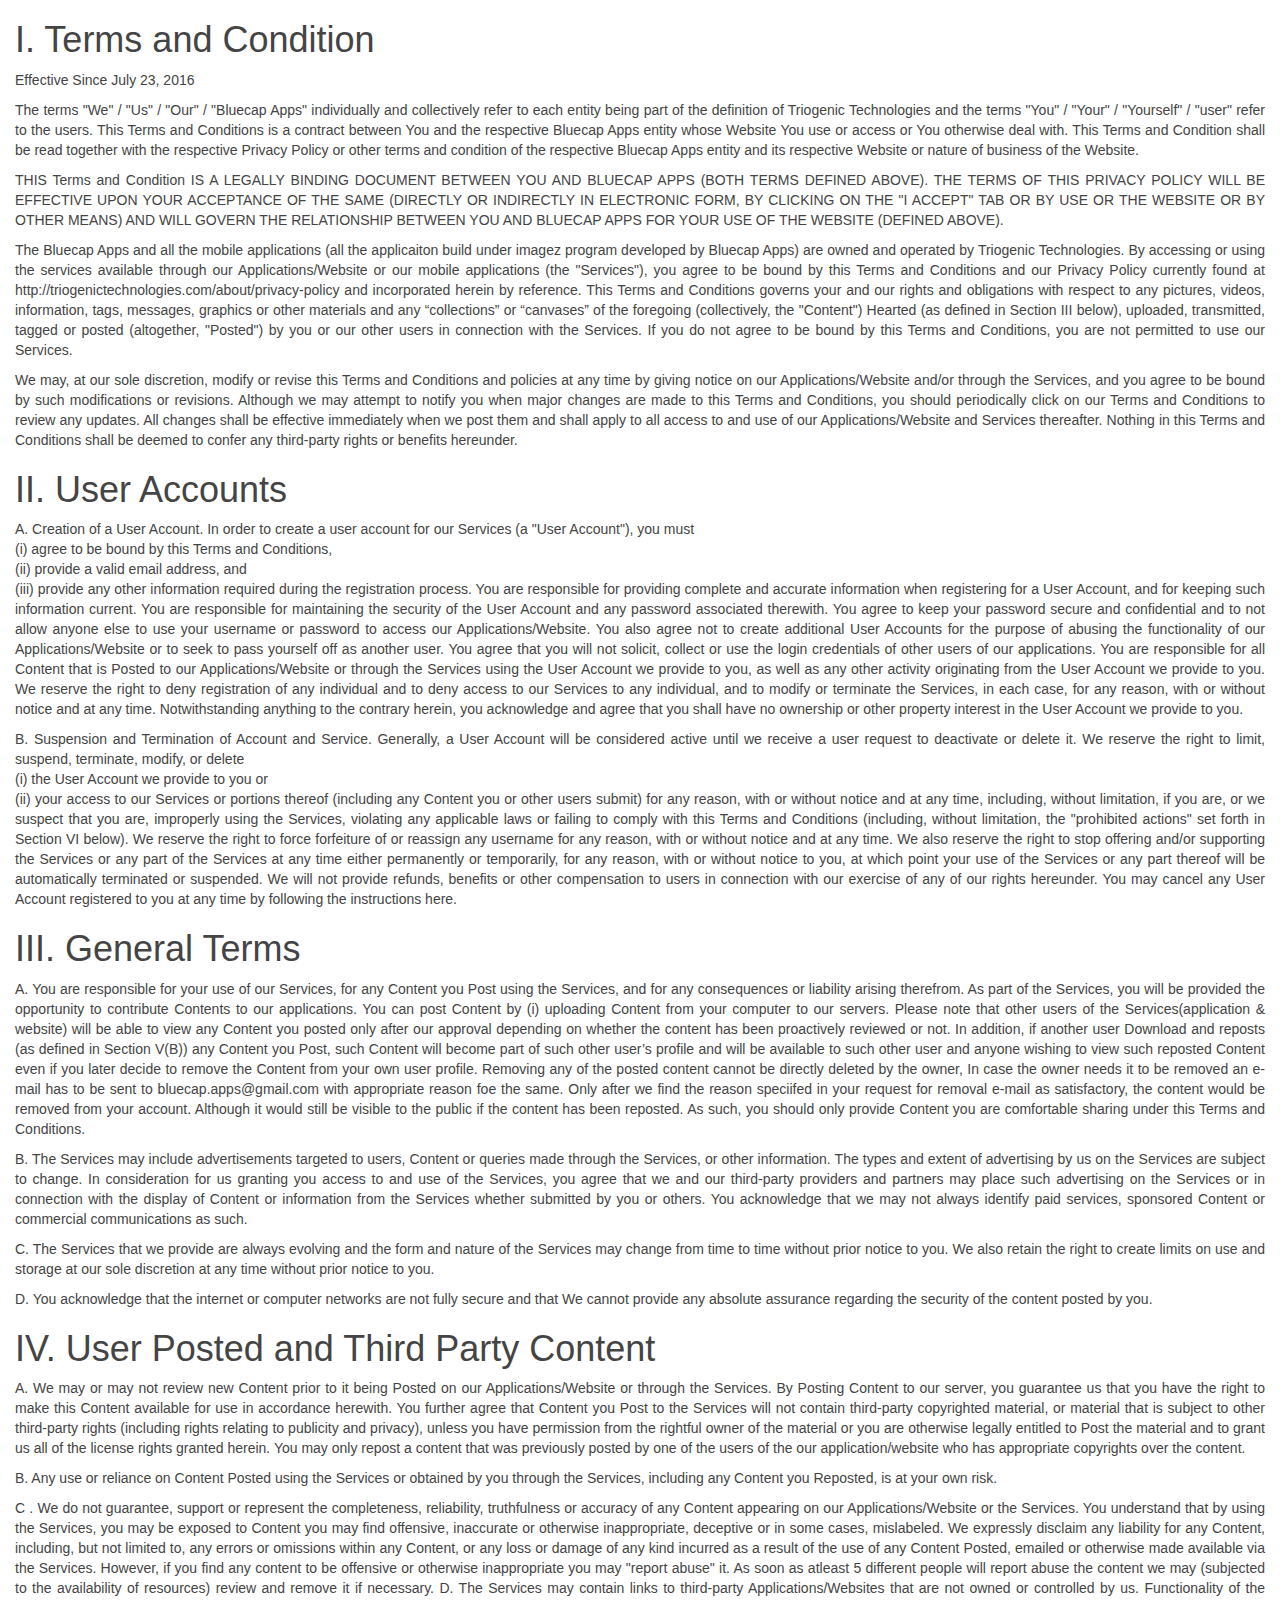
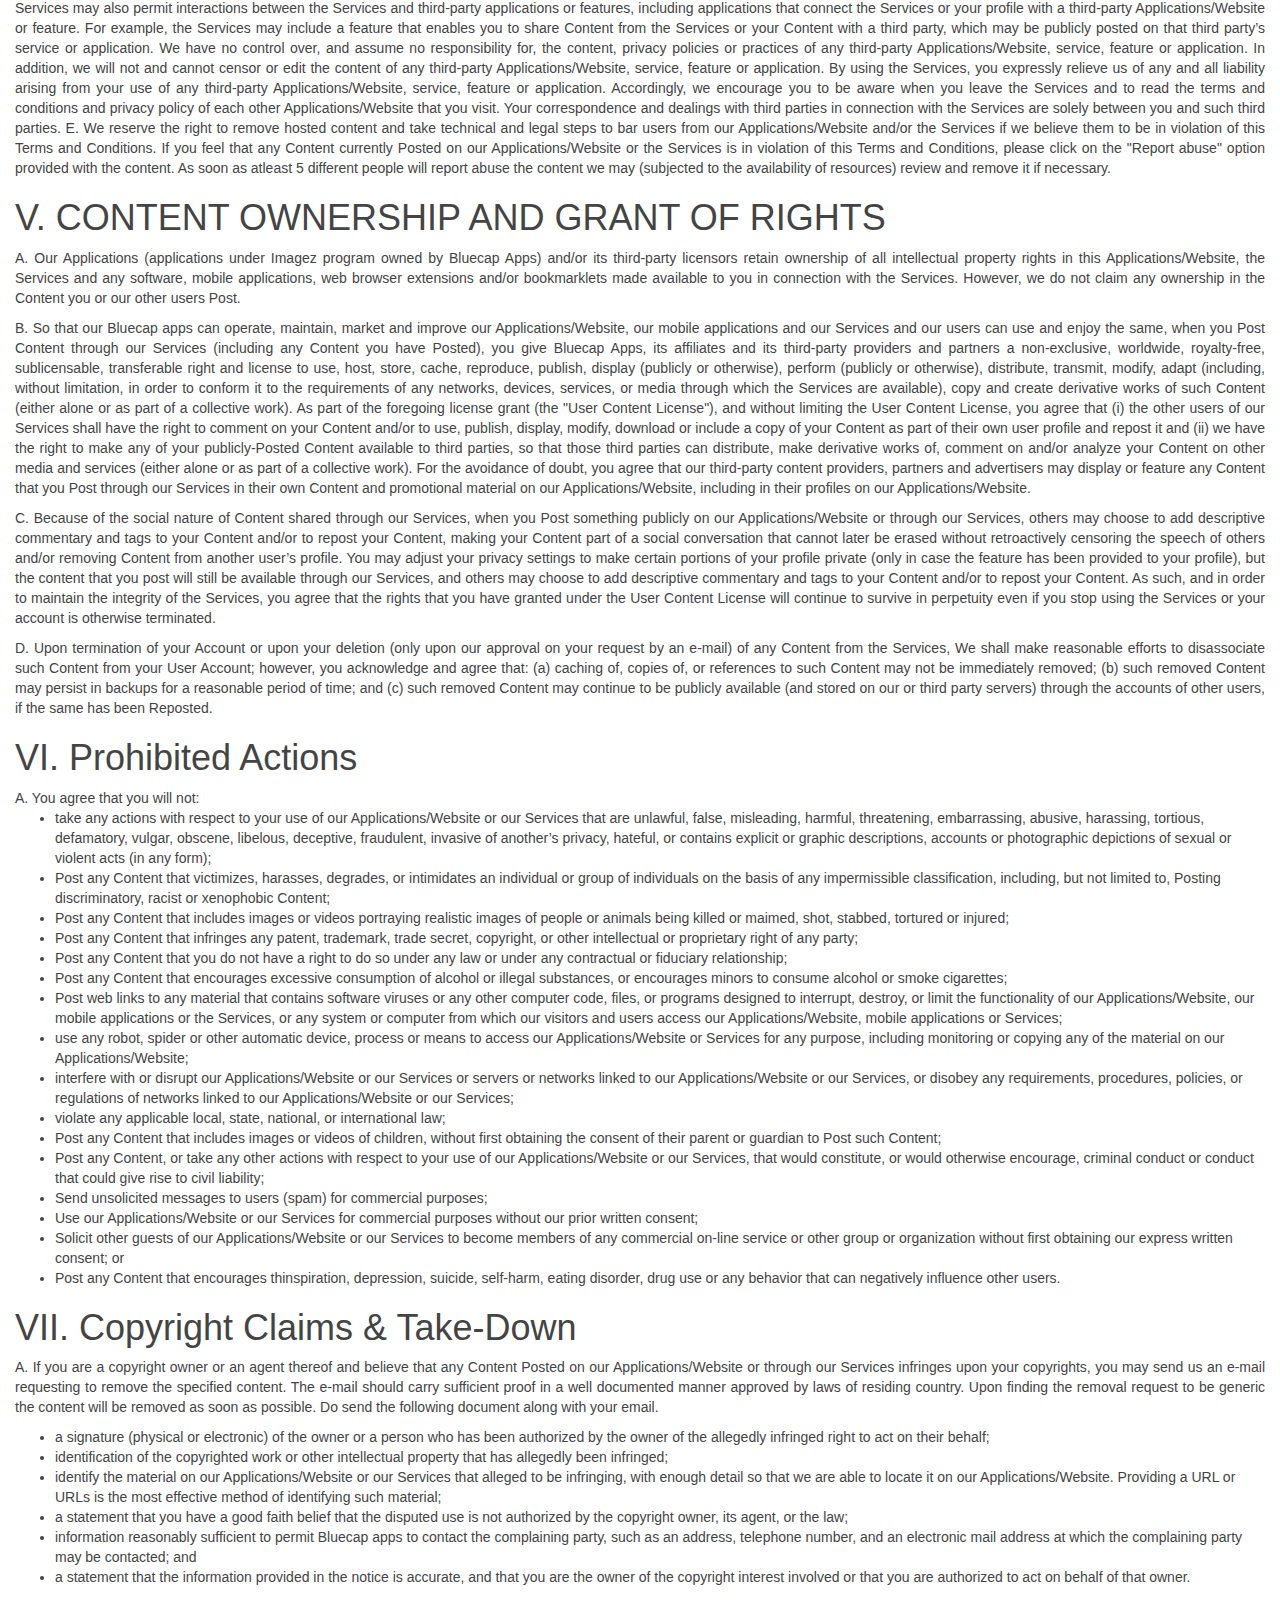
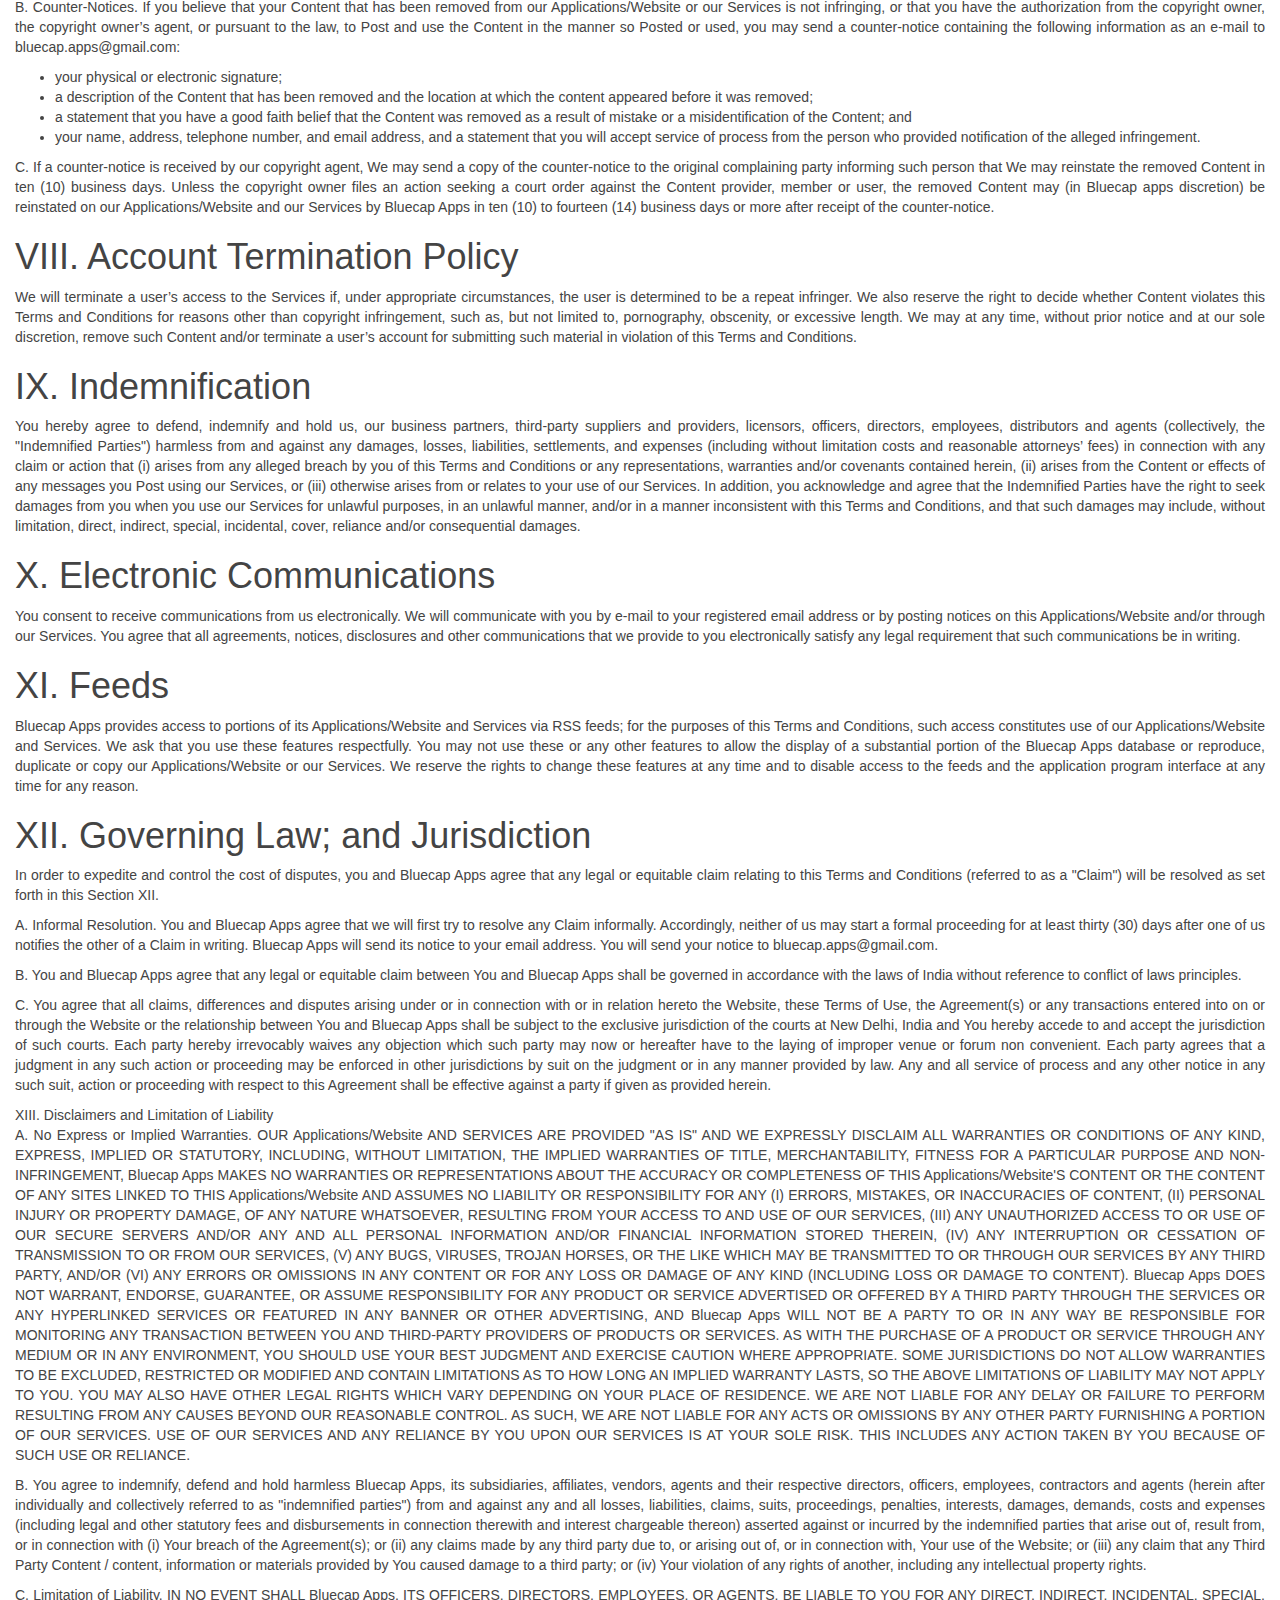
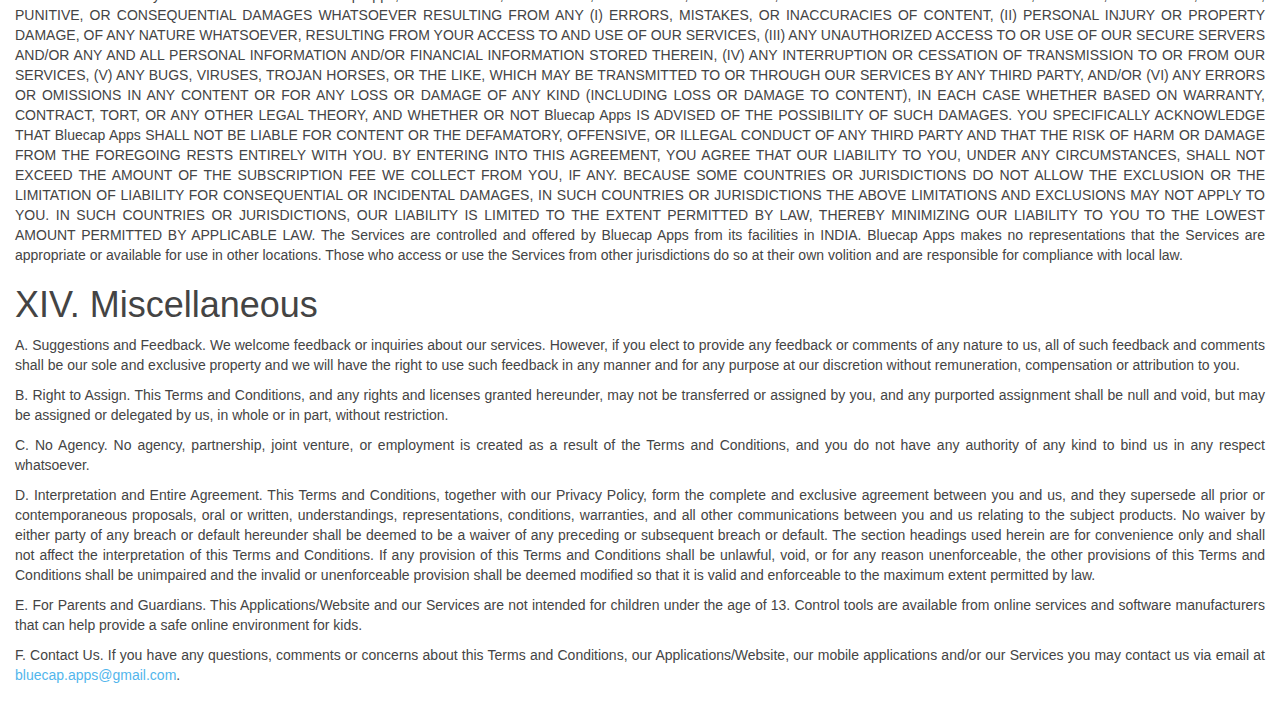
==== commit a89f17ee: "Minor changes or improvement" ====
--- a/war/bc_term.html
+++ b/war/bc_term.html
@@ -673,7 +673,7 @@
 			about this Terms and Conditions, our Applications/Website, our mobile
 			applications and/or our Services you may contact us via email at
 			<a
-				href="mailto:dev.bazinga.apps@gmail.com">dev.bazinga.apps@gmail.com</a>.</p>
+				href="mailto:bluecap.apps@gmail.com">bluecap.apps@gmail.com</a>.</p>
 
 	</div>
 	<script src="js/bootstrap.min.js"></script>
